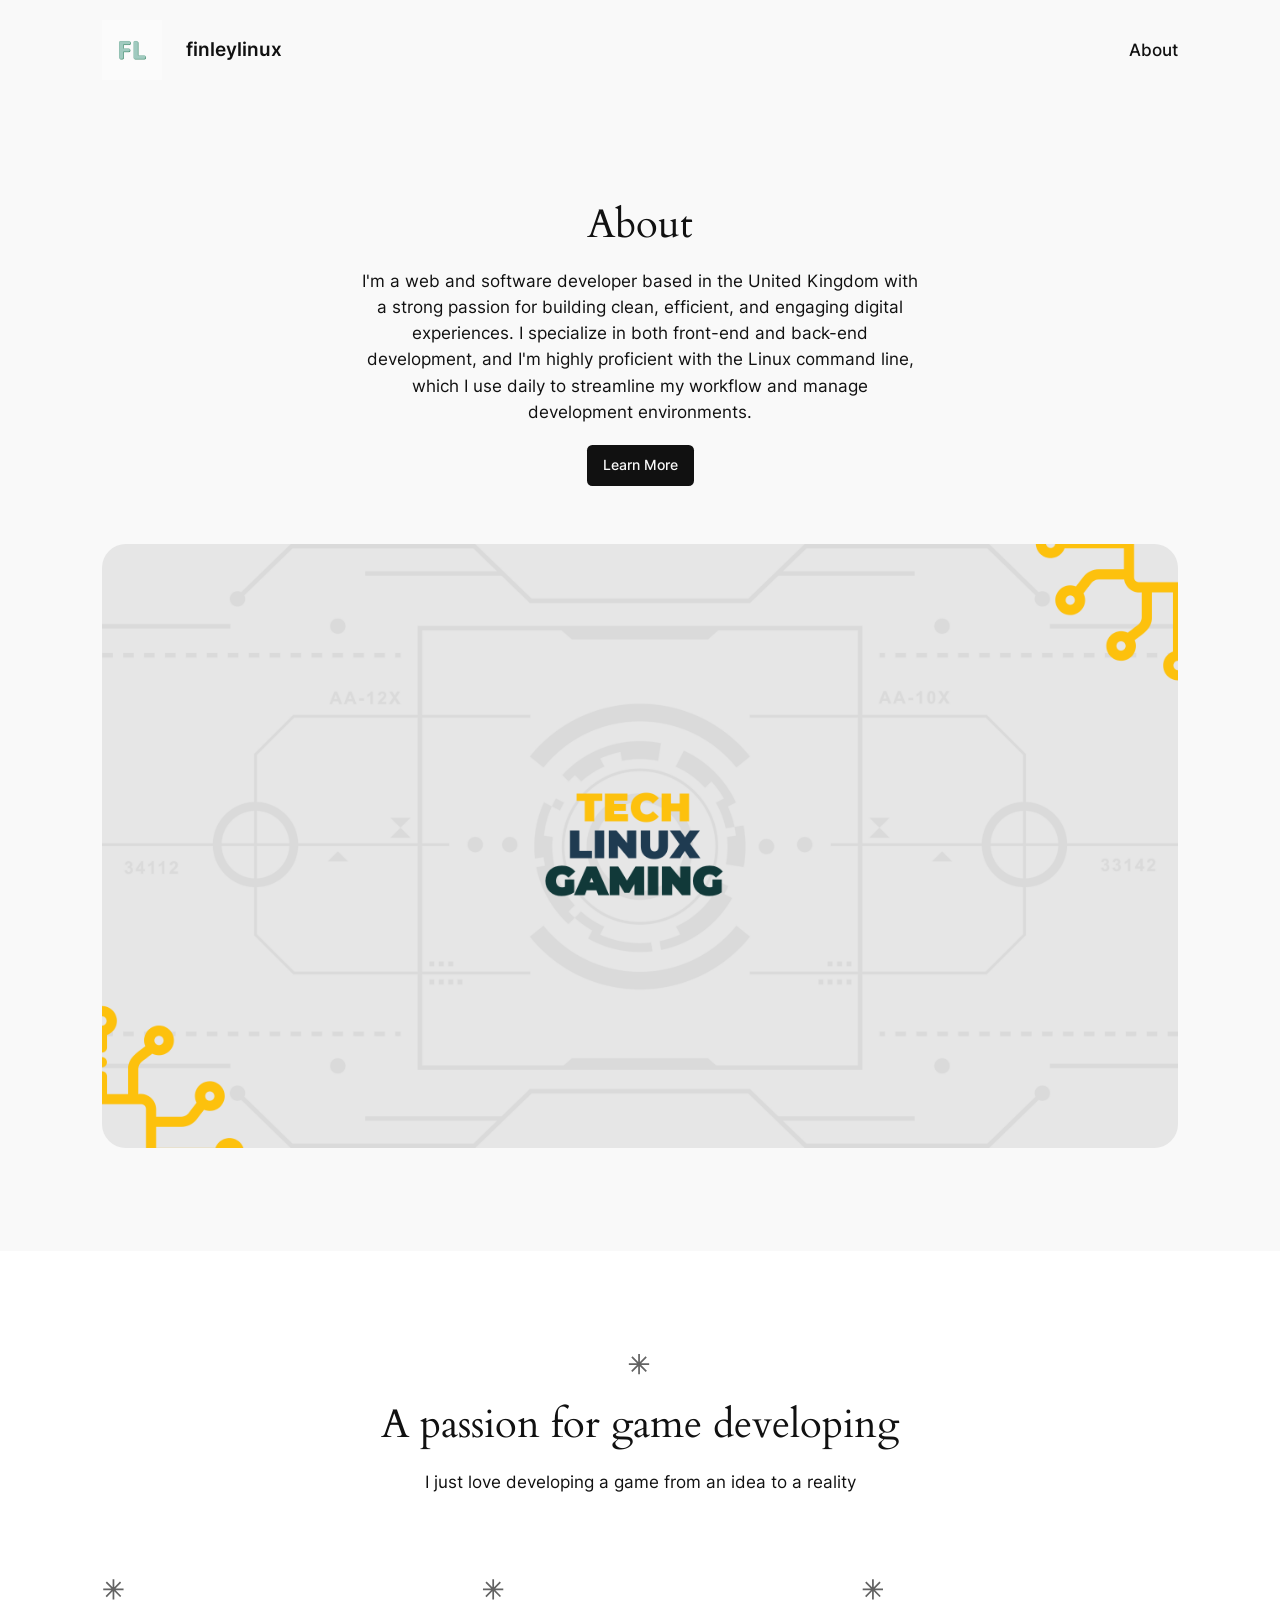
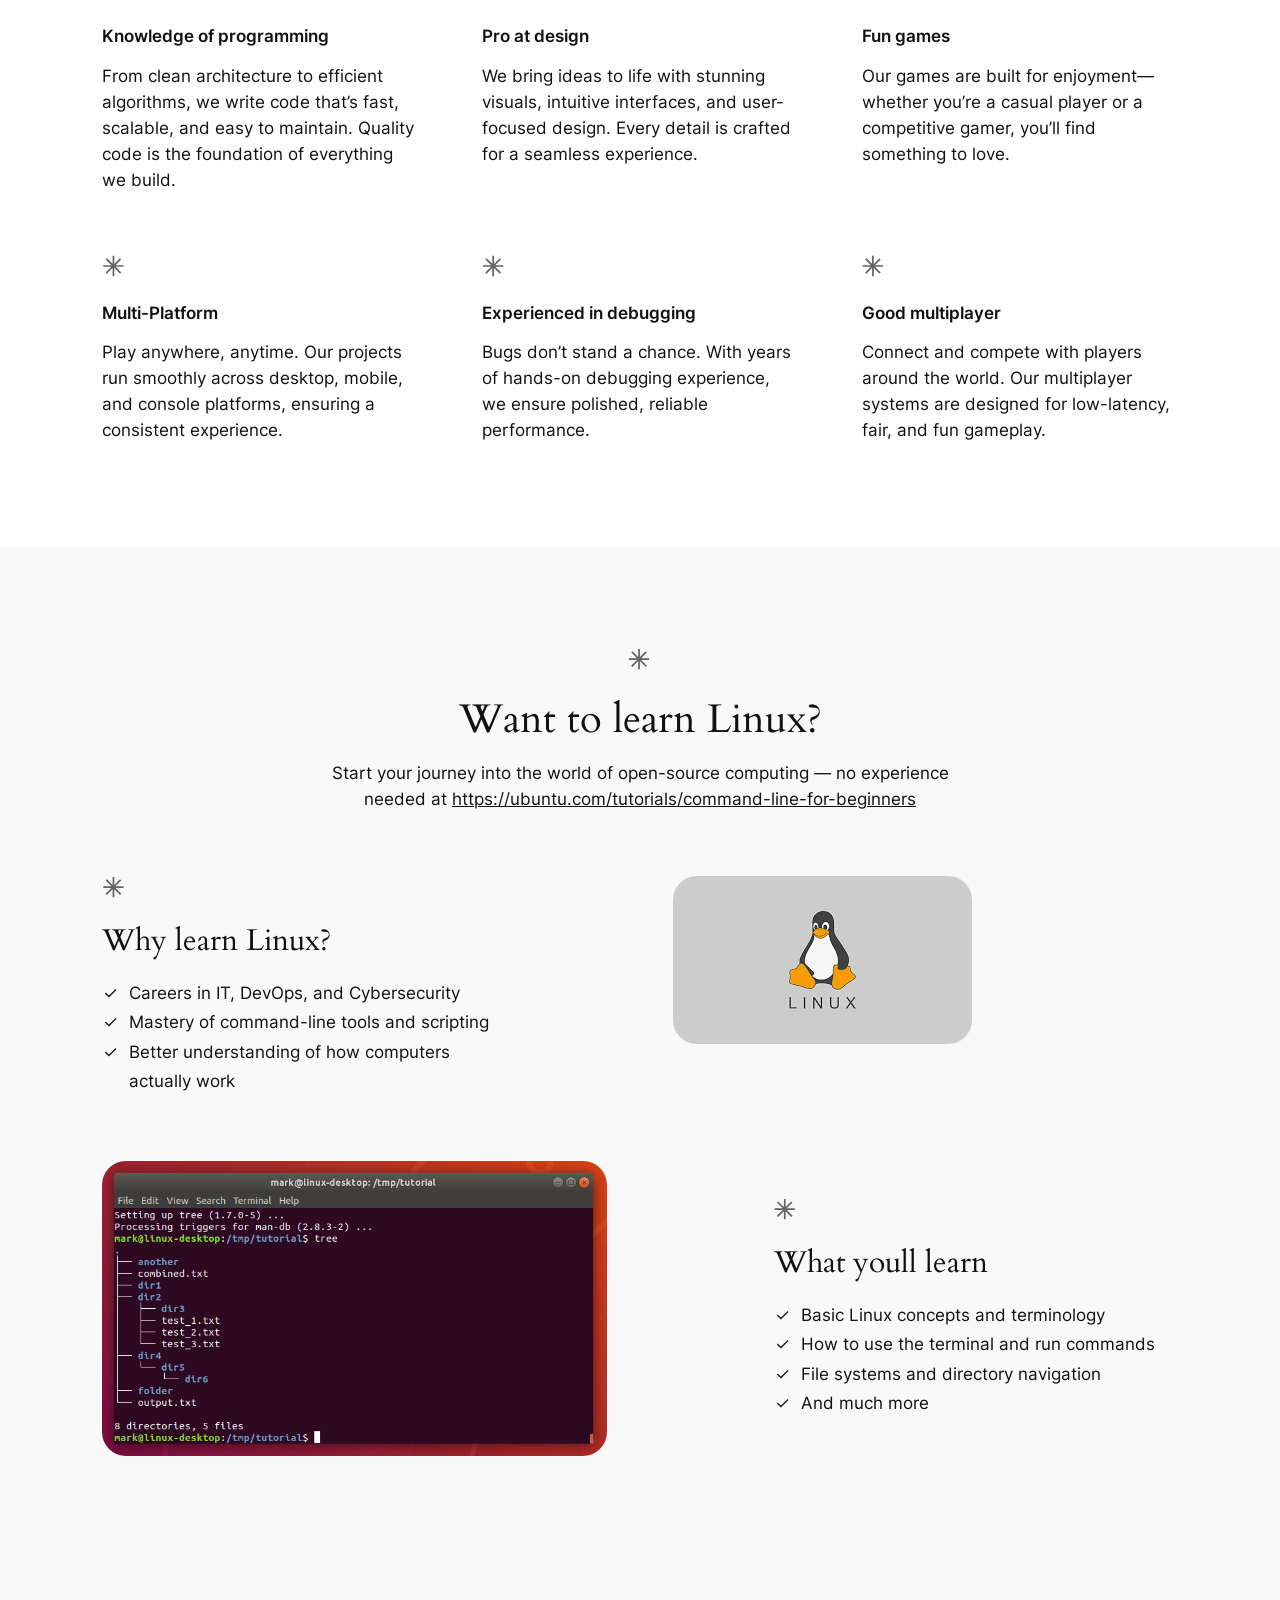
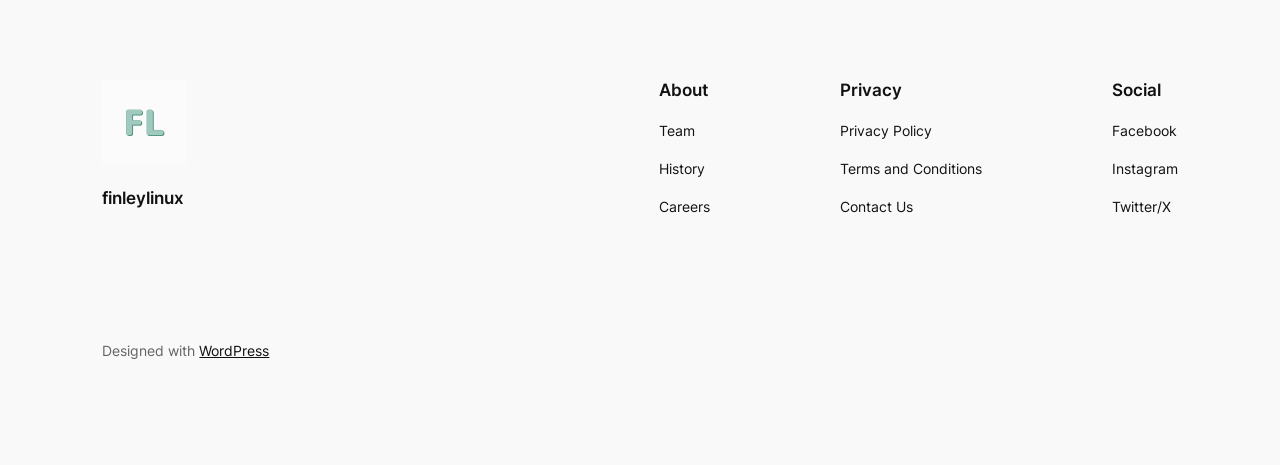
==== about/index.html @ 3194bd66 "Update index.html" ====
<!DOCTYPE html><html lang="en"><head>
	<meta charset="UTF-8">
	<meta name="viewport" content="width=device-width, initial-scale=1">
<meta name="robots" content="max-image-preview:large">
<title>finleylinux</title>
<link rel="dns-prefetch" href="/">
<link rel="dns-prefetch" href="/">
<link rel="dns-prefetch" href="/">
<link rel="alternate" type="application/rss+xml" title="finleylinux � Feed" href="/">
<link rel="alternate" type="application/rss+xml" title="finleylinux � Comments Feed" href="/">
	<script type="text/javascript">
		/* <![CDATA[ */
		function addLoadEvent(func) {
			var oldonload = window.onload;
			if (typeof window.onload != 'function') {
				window.onload = func;
			} else {
				window.onload = function () {
					oldonload();
					func();
				}
			}
		}
		/* ]]> */
	</script>
	<script>
window._wpemojiSettings = {"baseUrl":"https:\/\/s0.wp.com\/wp-content\/mu-plugins\/wpcom-smileys\/twemoji\/2\/72x72\/","ext":".png","svgUrl":"https:\/\/s0.wp.com\/wp-content\/mu-plugins\/wpcom-smileys\/twemoji\/2\/svg\/","svgExt":".svg","source":{"concatemoji":"https:\/\/s1.wp.com\/wp-includes\/js\/wp-emoji-release.min.js?m=1743601627i&ver=6.8.1-alpha-60199"}};
/*! This file is auto-generated */
!function(i,n){var o,s,e;function c(e){try{var t={supportTests:e,timestamp:(new Date).valueOf()};sessionStorage.setItem(o,JSON.stringify(t))}catch(e){}}function p(e,t,n){e.clearRect(0,0,e.canvas.width,e.canvas.height),e.fillText(t,0,0);var t=new Uint32Array(e.getImageData(0,0,e.canvas.width,e.canvas.height).data),r=(e.clearRect(0,0,e.canvas.width,e.canvas.height),e.fillText(n,0,0),new Uint32Array(e.getImageData(0,0,e.canvas.width,e.canvas.height).data));return t.every(function(e,t){return e===r[t]})}function u(e,t,n){switch(t){case"flag":return n(e,"\ud83c\udff3\ufe0f\u200d\u26a7\ufe0f","\ud83c\udff3\ufe0f\u200b\u26a7\ufe0f")?!1:!n(e,"\ud83c\uddfa\ud83c\uddf3","\ud83c\uddfa\u200b\ud83c\uddf3")&&!n(e,"\ud83c\udff4\udb40\udc67\udb40\udc62\udb40\udc65\udb40\udc6e\udb40\udc67\udb40\udc7f","\ud83c\udff4\u200b\udb40\udc67\u200b\udb40\udc62\u200b\udb40\udc65\u200b\udb40\udc6e\u200b\udb40\udc67\u200b\udb40\udc7f");case"emoji":return!n(e,"\ud83d\udc26\u200d\ud83d\udd25","\ud83d\udc26\u200b\ud83d\udd25")}return!1}function f(e,t,n){var r="undefined"!=typeof WorkerGlobalScope&&self instanceof WorkerGlobalScope?new OffscreenCanvas(300,150):i.createElement("canvas"),a=r.getContext("2d",{willReadFrequently:!0}),o=(a.textBaseline="top",a.font="600 32px Arial",{});return e.forEach(function(e){o[e]=t(a,e,n)}),o}function t(e){var t=i.createElement("script");t.src=e,t.defer=!0,i.head.appendChild(t)}"undefined"!=typeof Promise&&(o="wpEmojiSettingsSupports",s=["flag","emoji"],n.supports={everything:!0,everythingExceptFlag:!0},e=new Promise(function(e){i.addEventListener("DOMContentLoaded",e,{once:!0})}),new Promise(function(t){var n=function(){try{var e=JSON.parse(sessionStorage.getItem(o));if("object"==typeof e&&"number"==typeof e.timestamp&&(new Date).valueOf()<e.timestamp+604800&&"object"==typeof e.supportTests)return e.supportTests}catch(e){}return null}();if(!n){if("undefined"!=typeof Worker&&"undefined"!=typeof OffscreenCanvas&&"undefined"!=typeof URL&&URL.createObjectURL&&"undefined"!=typeof Blob)try{var e="postMessage("+f.toString()+"("+[JSON.stringify(s),u.toString(),p.toString()].join(",")+"));",r=new Blob([e],{type:"text/javascript"}),a=new Worker(URL.createObjectURL(r),{name:"wpTestEmojiSupports"});return void(a.onmessage=function(e){c(n=e.data),a.terminate(),t(n)})}catch(e){}c(n=f(s,u,p))}t(n)}).then(function(e){for(var t in e)n.supports[t]=e[t],n.supports.everything=n.supports.everything&&n.supports[t],"flag"!==t&&(n.supports.everythingExceptFlag=n.supports.everythingExceptFlag&&n.supports[t]);n.supports.everythingExceptFlag=n.supports.everythingExceptFlag&&!n.supports.flag,n.DOMReady=!1,n.readyCallback=function(){n.DOMReady=!0}}).then(function(){return e}).then(function(){var e;n.supports.everything||(n.readyCallback(),(e=n.source||{}).concatemoji?t(e.concatemoji):e.wpemoji&&e.twemoji&&(t(e.twemoji),t(e.wpemoji)))}))}((window,document),window._wpemojiSettings);
</script>
<link crossorigin="anonymous" rel="stylesheet" id="all-css-0-1" href="css/marketing-bar.css" type="text/css" media="all">
<style id="wp-block-site-logo-inline-css">
.wp-block-site-logo{box-sizing:border-box;line-height:0}.wp-block-site-logo a{display:inline-block;line-height:0}.wp-block-site-logo.is-default-size img{height:auto;width:120px}.wp-block-site-logo img{height:auto;max-width:100%}.wp-block-site-logo a,.wp-block-site-logo img{border-radius:inherit}.wp-block-site-logo.aligncenter{margin-left:auto;margin-right:auto;text-align:center}:root :where(.wp-block-site-logo.is-style-rounded){border-radius:9999px}
</style>
<style id="wp-block-site-title-inline-css">
.wp-block-site-title{box-sizing:border-box}.wp-block-site-title :where(a){color:inherit;font-family:inherit;font-size:inherit;font-style:inherit;font-weight:inherit;letter-spacing:inherit;line-height:inherit;text-decoration:inherit}
</style>
<style id="wp-block-group-inline-css">
.wp-block-group{box-sizing:border-box}:where(.wp-block-group.wp-block-group-is-layout-constrained){position:relative}
</style>
<style id="wp-block-page-list-inline-css">
.wp-block-navigation .wp-block-page-list{align-items:var(--navigation-layout-align,initial);background-color:inherit;display:flex;flex-direction:var(--navigation-layout-direction,initial);flex-wrap:var(--navigation-layout-wrap,wrap);justify-content:var(--navigation-layout-justify,initial)}.wp-block-navigation .wp-block-navigation-item{background-color:inherit}.wp-block-page-list{box-sizing:border-box}
</style>
<link crossorigin="anonymous" rel="stylesheet" id="all-css-8-1" href="css/style.css" type="text/css" media="all">
<style id="wp-block-heading-inline-css">
h1.has-background,h2.has-background,h3.has-background,h4.has-background,h5.has-background,h6.has-background{padding:1.25em 2.375em}h1.has-text-align-left[style*=writing-mode]:where([style*=vertical-lr]),h1.has-text-align-right[style*=writing-mode]:where([style*=vertical-rl]),h2.has-text-align-left[style*=writing-mode]:where([style*=vertical-lr]),h2.has-text-align-right[style*=writing-mode]:where([style*=vertical-rl]),h3.has-text-align-left[style*=writing-mode]:where([style*=vertical-lr]),h3.has-text-align-right[style*=writing-mode]:where([style*=vertical-rl]),h4.has-text-align-left[style*=writing-mode]:where([style*=vertical-lr]),h4.has-text-align-right[style*=writing-mode]:where([style*=vertical-rl]),h5.has-text-align-left[style*=writing-mode]:where([style*=vertical-lr]),h5.has-text-align-right[style*=writing-mode]:where([style*=vertical-rl]),h6.has-text-align-left[style*=writing-mode]:where([style*=vertical-lr]),h6.has-text-align-right[style*=writing-mode]:where([style*=vertical-rl]){rotate:180deg}

				.is-style-asterisk:before {
					content: '';
					width: 1.5rem;
					height: 3rem;
					background: var(--wp--preset--color--contrast-2, currentColor);
					clip-path: path('M11.93.684v8.039l5.633-5.633 1.216 1.23-5.66 5.66h8.04v1.737H13.2l5.701 5.701-1.23 1.23-5.742-5.742V21h-1.737v-8.094l-5.77 5.77-1.23-1.217 5.743-5.742H.842V9.98h8.162l-5.701-5.7 1.23-1.231 5.66 5.66V.684h1.737Z');
					display: block;
				}

				/* Hide the asterisk if the heading has no content, to avoid using empty headings to display the asterisk only, which is an A11Y issue */
				.is-style-asterisk:empty:before {
					content: none;
				}

				.is-style-asterisk:-moz-only-whitespace:before {
					content: none;
				}

				.is-style-asterisk.has-text-align-center:before {
					margin: 0 auto;
				}

				.is-style-asterisk.has-text-align-right:before {
					margin-left: auto;
				}

				.rtl .is-style-asterisk.has-text-align-left:before {
					margin-right: auto;
				}
</style>
<style id="wp-block-spacer-inline-css">
.wp-block-spacer{clear:both}
</style>
<style id="wp-block-paragraph-inline-css">
.is-small-text{font-size:.875em}.is-regular-text{font-size:1em}.is-large-text{font-size:2.25em}.is-larger-text{font-size:3em}.has-drop-cap:not(:focus):first-letter{float:left;font-size:8.4em;font-style:normal;font-weight:100;line-height:.68;margin:.05em .1em 0 0;text-transform:uppercase}body.rtl .has-drop-cap:not(:focus):first-letter{float:none;margin-left:.1em}p.has-drop-cap.has-background{overflow:hidden}:root :where(p.has-background){padding:1.25em 2.375em}:where(p.has-text-color:not(.has-link-color)) a{color:inherit}p.has-text-align-left[style*="writing-mode:vertical-lr"],p.has-text-align-right[style*="writing-mode:vertical-rl"]{rotate:180deg}
</style>
<style id="wp-block-button-inline-css">
.wp-block-button__link{align-content:center;box-sizing:border-box;cursor:pointer;display:inline-block;height:100%;text-align:center;width:100%;word-break:break-word}.wp-block-button__link.aligncenter{text-align:center}.wp-block-button__link.alignright{text-align:right}:where(.wp-block-button__link){border-radius:9999px;box-shadow:none;padding:calc(.667em + 2px) calc(1.333em + 2px);text-decoration:none}.wp-block-button[style*=text-decoration] .wp-block-button__link{text-decoration:inherit}.wp-block-buttons>.wp-block-button.has-custom-width{max-width:none}.wp-block-buttons>.wp-block-button.has-custom-width .wp-block-button__link{width:100%}.wp-block-buttons>.wp-block-button.has-custom-font-size .wp-block-button__link{font-size:inherit}.wp-block-buttons>.wp-block-button.wp-block-button__width-25{width:calc(25% - var(--wp--style--block-gap, .5em)*.75)}.wp-block-buttons>.wp-block-button.wp-block-button__width-50{width:calc(50% - var(--wp--style--block-gap, .5em)*.5)}.wp-block-buttons>.wp-block-button.wp-block-button__width-75{width:calc(75% - var(--wp--style--block-gap, .5em)*.25)}.wp-block-buttons>.wp-block-button.wp-block-button__width-100{flex-basis:100%;width:100%}.wp-block-buttons.is-vertical>.wp-block-button.wp-block-button__width-25{width:25%}.wp-block-buttons.is-vertical>.wp-block-button.wp-block-button__width-50{width:50%}.wp-block-buttons.is-vertical>.wp-block-button.wp-block-button__width-75{width:75%}.wp-block-button.is-style-squared,.wp-block-button__link.wp-block-button.is-style-squared{border-radius:0}.wp-block-button.no-border-radius,.wp-block-button__link.no-border-radius{border-radius:0!important}:root :where(.wp-block-button .wp-block-button__link.is-style-outline),:root :where(.wp-block-button.is-style-outline>.wp-block-button__link){border:2px solid;padding:.667em 1.333em}:root :where(.wp-block-button .wp-block-button__link.is-style-outline:not(.has-text-color)),:root :where(.wp-block-button.is-style-outline>.wp-block-button__link:not(.has-text-color)){color:currentColor}:root :where(.wp-block-button .wp-block-button__link.is-style-outline:not(.has-background)),:root :where(.wp-block-button.is-style-outline>.wp-block-button__link:not(.has-background)){background-color:initial;background-image:none}
</style>
<style id="twentytwentyfour-button-style-outline-inline-css">
.wp-block-button.is-style-outline
	> .wp-block-button__link:not(.has-text-color, .has-background):hover {
	background-color: var(--wp--preset--color--contrast-2, var(--wp--preset--color--contrast, transparent));
	color: var(--wp--preset--color--base);
	border-color: var(--wp--preset--color--contrast-2, var(--wp--preset--color--contrast, currentColor));
}

</style>
<style id="wp-block-buttons-inline-css">
.wp-block-buttons{box-sizing:border-box}.wp-block-buttons.is-vertical{flex-direction:column}.wp-block-buttons.is-vertical>.wp-block-button:last-child{margin-bottom:0}.wp-block-buttons>.wp-block-button{display:inline-block;margin:0}.wp-block-buttons.is-content-justification-left{justify-content:flex-start}.wp-block-buttons.is-content-justification-left.is-vertical{align-items:flex-start}.wp-block-buttons.is-content-justification-center{justify-content:center}.wp-block-buttons.is-content-justification-center.is-vertical{align-items:center}.wp-block-buttons.is-content-justification-right{justify-content:flex-end}.wp-block-buttons.is-content-justification-right.is-vertical{align-items:flex-end}.wp-block-buttons.is-content-justification-space-between{justify-content:space-between}.wp-block-buttons.aligncenter{text-align:center}.wp-block-buttons:not(.is-content-justification-space-between,.is-content-justification-right,.is-content-justification-left,.is-content-justification-center) .wp-block-button.aligncenter{margin-left:auto;margin-right:auto;width:100%}.wp-block-buttons[style*=text-decoration] .wp-block-button,.wp-block-buttons[style*=text-decoration] .wp-block-button__link{text-decoration:inherit}.wp-block-buttons.has-custom-font-size .wp-block-button__link{font-size:inherit}.wp-block-button.aligncenter{text-align:center}
</style>
<style id="wp-block-image-inline-css">
.wp-block-image>a,.wp-block-image>figure>a{display:inline-block}.wp-block-image img{box-sizing:border-box;height:auto;max-width:100%;vertical-align:bottom}@media not (prefers-reduced-motion){.wp-block-image img.hide{visibility:hidden}.wp-block-image img.show{animation:show-content-image .4s}}.wp-block-image[style*=border-radius] img,.wp-block-image[style*=border-radius]>a{border-radius:inherit}.wp-block-image.has-custom-border img{box-sizing:border-box}.wp-block-image.aligncenter{text-align:center}.wp-block-image.alignfull>a,.wp-block-image.alignwide>a{width:100%}.wp-block-image.alignfull img,.wp-block-image.alignwide img{height:auto;width:100%}.wp-block-image .aligncenter,.wp-block-image .alignleft,.wp-block-image .alignright,.wp-block-image.aligncenter,.wp-block-image.alignleft,.wp-block-image.alignright{display:table}.wp-block-image .aligncenter>figcaption,.wp-block-image .alignleft>figcaption,.wp-block-image .alignright>figcaption,.wp-block-image.aligncenter>figcaption,.wp-block-image.alignleft>figcaption,.wp-block-image.alignright>figcaption{caption-side:bottom;display:table-caption}.wp-block-image .alignleft{float:left;margin:.5em 1em .5em 0}.wp-block-image .alignright{float:right;margin:.5em 0 .5em 1em}.wp-block-image .aligncenter{margin-left:auto;margin-right:auto}.wp-block-image :where(figcaption){margin-bottom:1em;margin-top:.5em}.wp-block-image.is-style-circle-mask img{border-radius:9999px}@supports ((-webkit-mask-image:none) or (mask-image:none)) or (-webkit-mask-image:none){.wp-block-image.is-style-circle-mask img{border-radius:0;-webkit-mask-image:url('data:image/svg+xml;utf8,<svg viewBox="0 0 100 100" xmlns="http://www.w3.org/2000/svg"><circle cx="50" cy="50" r="50"/></svg>');mask-image:url('data:image/svg+xml;utf8,<svg viewBox="0 0 100 100" xmlns="http://www.w3.org/2000/svg"><circle cx="50" cy="50" r="50"/></svg>');mask-mode:alpha;-webkit-mask-position:center;mask-position:center;-webkit-mask-repeat:no-repeat;mask-repeat:no-repeat;-webkit-mask-size:contain;mask-size:contain}}:root :where(.wp-block-image.is-style-rounded img,.wp-block-image .is-style-rounded img){border-radius:9999px}.wp-block-image figure{margin:0}.wp-lightbox-container{display:flex;flex-direction:column;position:relative}.wp-lightbox-container img{cursor:zoom-in}.wp-lightbox-container img:hover+button{opacity:1}.wp-lightbox-container button{align-items:center;-webkit-backdrop-filter:blur(16px) saturate(180%);backdrop-filter:blur(16px) saturate(180%);background-color:#5a5a5a40;border:none;border-radius:4px;cursor:zoom-in;display:flex;height:20px;justify-content:center;opacity:0;padding:0;position:absolute;right:16px;text-align:center;top:16px;width:20px;z-index:100}@media not (prefers-reduced-motion){.wp-lightbox-container button{transition:opacity .2s ease}}.wp-lightbox-container button:focus-visible{outline:3px auto #5a5a5a40;outline:3px auto -webkit-focus-ring-color;outline-offset:3px}.wp-lightbox-container button:hover{cursor:pointer;opacity:1}.wp-lightbox-container button:focus{opacity:1}.wp-lightbox-container button:focus,.wp-lightbox-container button:hover,.wp-lightbox-container button:not(:hover):not(:active):not(.has-background){background-color:#5a5a5a40;border:none}.wp-lightbox-overlay{box-sizing:border-box;cursor:zoom-out;height:100vh;left:0;overflow:hidden;position:fixed;top:0;visibility:hidden;width:100%;z-index:100000}.wp-lightbox-overlay .close-button{align-items:center;cursor:pointer;display:flex;justify-content:center;min-height:40px;min-width:40px;padding:0;position:absolute;right:calc(env(safe-area-inset-right) + 16px);top:calc(env(safe-area-inset-top) + 16px);z-index:5000000}.wp-lightbox-overlay .close-button:focus,.wp-lightbox-overlay .close-button:hover,.wp-lightbox-overlay .close-button:not(:hover):not(:active):not(.has-background){background:none;border:none}.wp-lightbox-overlay .lightbox-image-container{height:var(--wp--lightbox-container-height);left:50%;overflow:hidden;position:absolute;top:50%;transform:translate(-50%,-50%);transform-origin:top left;width:var(--wp--lightbox-container-width);z-index:9999999999}.wp-lightbox-overlay .wp-block-image{align-items:center;box-sizing:border-box;display:flex;height:100%;justify-content:center;margin:0;position:relative;transform-origin:0 0;width:100%;z-index:3000000}.wp-lightbox-overlay .wp-block-image img{height:var(--wp--lightbox-image-height);min-height:var(--wp--lightbox-image-height);min-width:var(--wp--lightbox-image-width);width:var(--wp--lightbox-image-width)}.wp-lightbox-overlay .wp-block-image figcaption{display:none}.wp-lightbox-overlay button{background:none;border:none}.wp-lightbox-overlay .scrim{background-color:#fff;height:100%;opacity:.9;position:absolute;width:100%;z-index:2000000}.wp-lightbox-overlay.active{visibility:visible}@media not (prefers-reduced-motion){.wp-lightbox-overlay.active{animation:turn-on-visibility .25s both}.wp-lightbox-overlay.active img{animation:turn-on-visibility .35s both}.wp-lightbox-overlay.show-closing-animation:not(.active){animation:turn-off-visibility .35s both}.wp-lightbox-overlay.show-closing-animation:not(.active) img{animation:turn-off-visibility .25s both}.wp-lightbox-overlay.zoom.active{animation:none;opacity:1;visibility:visible}.wp-lightbox-overlay.zoom.active .lightbox-image-container{animation:lightbox-zoom-in .4s}.wp-lightbox-overlay.zoom.active .lightbox-image-container img{animation:none}.wp-lightbox-overlay.zoom.active .scrim{animation:turn-on-visibility .4s forwards}.wp-lightbox-overlay.zoom.show-closing-animation:not(.active){animation:none}.wp-lightbox-overlay.zoom.show-closing-animation:not(.active) .lightbox-image-container{animation:lightbox-zoom-out .4s}.wp-lightbox-overlay.zoom.show-closing-animation:not(.active) .lightbox-image-container img{animation:none}.wp-lightbox-overlay.zoom.show-closing-animation:not(.active) .scrim{animation:turn-off-visibility .4s forwards}}@keyframes show-content-image{0%{visibility:hidden}99%{visibility:hidden}to{visibility:visible}}@keyframes turn-on-visibility{0%{opacity:0}to{opacity:1}}@keyframes turn-off-visibility{0%{opacity:1;visibility:visible}99%{opacity:0;visibility:visible}to{opacity:0;visibility:hidden}}@keyframes lightbox-zoom-in{0%{transform:translate(calc((-100vw + var(--wp--lightbox-scrollbar-width))/2 + var(--wp--lightbox-initial-left-position)),calc(-50vh + var(--wp--lightbox-initial-top-position))) scale(var(--wp--lightbox-scale))}to{transform:translate(-50%,-50%) scale(1)}}@keyframes lightbox-zoom-out{0%{transform:translate(-50%,-50%) scale(1);visibility:visible}99%{visibility:visible}to{transform:translate(calc((-100vw + var(--wp--lightbox-scrollbar-width))/2 + var(--wp--lightbox-initial-left-position)),calc(-50vh + var(--wp--lightbox-initial-top-position))) scale(var(--wp--lightbox-scale));visibility:hidden}}
</style>
<style id="wp-block-columns-inline-css">
.wp-block-columns{align-items:normal!important;box-sizing:border-box;display:flex;flex-wrap:wrap!important}@media (min-width:782px){.wp-block-columns{flex-wrap:nowrap!important}}.wp-block-columns.are-vertically-aligned-top{align-items:flex-start}.wp-block-columns.are-vertically-aligned-center{align-items:center}.wp-block-columns.are-vertically-aligned-bottom{align-items:flex-end}@media (max-width:781px){.wp-block-columns:not(.is-not-stacked-on-mobile)>.wp-block-column{flex-basis:100%!important}}@media (min-width:782px){.wp-block-columns:not(.is-not-stacked-on-mobile)>.wp-block-column{flex-basis:0;flex-grow:1}.wp-block-columns:not(.is-not-stacked-on-mobile)>.wp-block-column[style*=flex-basis]{flex-grow:0}}.wp-block-columns.is-not-stacked-on-mobile{flex-wrap:nowrap!important}.wp-block-columns.is-not-stacked-on-mobile>.wp-block-column{flex-basis:0;flex-grow:1}.wp-block-columns.is-not-stacked-on-mobile>.wp-block-column[style*=flex-basis]{flex-grow:0}:where(.wp-block-columns){margin-bottom:1.75em}:where(.wp-block-columns.has-background){padding:1.25em 2.375em}.wp-block-column{flex-grow:1;min-width:0;overflow-wrap:break-word;word-break:break-word}.wp-block-column.is-vertically-aligned-top{align-self:flex-start}.wp-block-column.is-vertically-aligned-center{align-self:center}.wp-block-column.is-vertically-aligned-bottom{align-self:flex-end}.wp-block-column.is-vertically-aligned-stretch{align-self:stretch}.wp-block-column.is-vertically-aligned-bottom,.wp-block-column.is-vertically-aligned-center,.wp-block-column.is-vertically-aligned-top{width:100%}
</style>
<style id="wp-block-list-inline-css">
ol,ul{box-sizing:border-box}:root :where(.wp-block-list.has-background){padding:1.25em 2.375em}

				ul.is-style-checkmark-list {
					list-style-type: "\2713";
				}

				ul.is-style-checkmark-list li {
					padding-inline-start: 1ch;
				}
</style>
<style id="wp-block-site-tagline-inline-css">
.wp-block-site-tagline{box-sizing:border-box}
</style>
<style id="wp-block-navigation-link-inline-css">
.wp-block-navigation .wp-block-navigation-item__label{overflow-wrap:break-word}.wp-block-navigation .wp-block-navigation-item__description{display:none}.link-ui-tools{border-top:1px solid #f0f0f0;padding:8px}.link-ui-block-inserter{padding-top:8px}.link-ui-block-inserter__back{margin-left:8px;text-transform:uppercase}

				.is-style-arrow-link .wp-block-navigation-item__label:after {
					content: "\2197";
					padding-inline-start: 0.25rem;
					vertical-align: middle;
					text-decoration: none;
					display: inline-block;
				}
</style>
<style id="wp-block-library-inline-css">
:root{--wp-admin-theme-color:#007cba;--wp-admin-theme-color--rgb:0,124,186;--wp-admin-theme-color-darker-10:#006ba1;--wp-admin-theme-color-darker-10--rgb:0,107,161;--wp-admin-theme-color-darker-20:#005a87;--wp-admin-theme-color-darker-20--rgb:0,90,135;--wp-admin-border-width-focus:2px;--wp-block-synced-color:#7a00df;--wp-block-synced-color--rgb:122,0,223;--wp-bound-block-color:var(--wp-block-synced-color)}@media (min-resolution:192dpi){:root{--wp-admin-border-width-focus:1.5px}}.wp-element-button{cursor:pointer}:root{--wp--preset--font-size--normal:16px;--wp--preset--font-size--huge:42px}:root .has-very-light-gray-background-color{background-color:#eee}:root .has-very-dark-gray-background-color{background-color:#313131}:root .has-very-light-gray-color{color:#eee}:root .has-very-dark-gray-color{color:#313131}:root .has-vivid-green-cyan-to-vivid-cyan-blue-gradient-background{background:linear-gradient(135deg,#00d084,#0693e3)}:root .has-purple-crush-gradient-background{background:linear-gradient(135deg,#34e2e4,#4721fb 50%,#ab1dfe)}:root .has-hazy-dawn-gradient-background{background:linear-gradient(135deg,#faaca8,#dad0ec)}:root .has-subdued-olive-gradient-background{background:linear-gradient(135deg,#fafae1,#67a671)}:root .has-atomic-cream-gradient-background{background:linear-gradient(135deg,#fdd79a,#004a59)}:root .has-nightshade-gradient-background{background:linear-gradient(135deg,#330968,#31cdcf)}:root .has-midnight-gradient-background{background:linear-gradient(135deg,#020381,#2874fc)}.has-regular-font-size{font-size:1em}.has-larger-font-size{font-size:2.625em}.has-normal-font-size{font-size:var(--wp--preset--font-size--normal)}.has-huge-font-size{font-size:var(--wp--preset--font-size--huge)}.has-text-align-center{text-align:center}.has-text-align-left{text-align:left}.has-text-align-right{text-align:right}#end-resizable-editor-section{display:none}.aligncenter{clear:both}.items-justified-left{justify-content:flex-start}.items-justified-center{justify-content:center}.items-justified-right{justify-content:flex-end}.items-justified-space-between{justify-content:space-between}.screen-reader-text{word-wrap:normal!important;border:0;clip-path:inset(50%);height:1px;margin:-1px;overflow:hidden;padding:0;position:absolute;width:1px}.screen-reader-text:focus{background-color:#ddd;clip-path:none;color:#444;display:block;font-size:1em;height:auto;left:5px;line-height:normal;padding:15px 23px 14px;text-decoration:none;top:5px;width:auto;z-index:100000}html :where(.has-border-color){border-style:solid}html :where([style*=border-top-color]){border-top-style:solid}html :where([style*=border-right-color]){border-right-style:solid}html :where([style*=border-bottom-color]){border-bottom-style:solid}html :where([style*=border-left-color]){border-left-style:solid}html :where([style*=border-width]){border-style:solid}html :where([style*=border-top-width]){border-top-style:solid}html :where([style*=border-right-width]){border-right-style:solid}html :where([style*=border-bottom-width]){border-bottom-style:solid}html :where([style*=border-left-width]){border-left-style:solid}html :where(img[class*=wp-image-]){height:auto;max-width:100%}:where(figure){margin:0 0 1em}html :where(.is-position-sticky){--wp-admin--admin-bar--position-offset:var(--wp-admin--admin-bar--height,0px)}@media screen and (max-width:600px){html :where(.is-position-sticky){--wp-admin--admin-bar--position-offset:0px}}
.has-text-align-justify {
	text-align:justify;
}
.has-text-align-justify{text-align:justify;}
</style>
<style id="global-styles-inline-css">
:root{--wp--preset--aspect-ratio--square: 1;--wp--preset--aspect-ratio--4-3: 4/3;--wp--preset--aspect-ratio--3-4: 3/4;--wp--preset--aspect-ratio--3-2: 3/2;--wp--preset--aspect-ratio--2-3: 2/3;--wp--preset--aspect-ratio--16-9: 16/9;--wp--preset--aspect-ratio--9-16: 9/16;--wp--preset--color--black: #000000;--wp--preset--color--cyan-bluish-gray: #abb8c3;--wp--preset--color--white: #ffffff;--wp--preset--color--pale-pink: #f78da7;--wp--preset--color--vivid-red: #cf2e2e;--wp--preset--color--luminous-vivid-orange: #ff6900;--wp--preset--color--luminous-vivid-amber: #fcb900;--wp--preset--color--light-green-cyan: #7bdcb5;--wp--preset--color--vivid-green-cyan: #00d084;--wp--preset--color--pale-cyan-blue: #8ed1fc;--wp--preset--color--vivid-cyan-blue: #0693e3;--wp--preset--color--vivid-purple: #9b51e0;--wp--preset--color--base: #f9f9f9;--wp--preset--color--base-2: #ffffff;--wp--preset--color--contrast: #111111;--wp--preset--color--contrast-2: #636363;--wp--preset--color--contrast-3: #A4A4A4;--wp--preset--color--accent: #cfcabe;--wp--preset--color--accent-2: #c2a990;--wp--preset--color--accent-3: #d8613c;--wp--preset--color--accent-4: #b1c5a4;--wp--preset--color--accent-5: #b5bdbc;--wp--preset--gradient--vivid-cyan-blue-to-vivid-purple: linear-gradient(135deg,rgba(6,147,227,1) 0%,rgb(155,81,224) 100%);--wp--preset--gradient--light-green-cyan-to-vivid-green-cyan: linear-gradient(135deg,rgb(122,220,180) 0%,rgb(0,208,130) 100%);--wp--preset--gradient--luminous-vivid-amber-to-luminous-vivid-orange: linear-gradient(135deg,rgba(252,185,0,1) 0%,rgba(255,105,0,1) 100%);--wp--preset--gradient--luminous-vivid-orange-to-vivid-red: linear-gradient(135deg,rgba(255,105,0,1) 0%,rgb(207,46,46) 100%);--wp--preset--gradient--very-light-gray-to-cyan-bluish-gray: linear-gradient(135deg,rgb(238,238,238) 0%,rgb(169,184,195) 100%);--wp--preset--gradient--cool-to-warm-spectrum: linear-gradient(135deg,rgb(74,234,220) 0%,rgb(151,120,209) 20%,rgb(207,42,186) 40%,rgb(238,44,130) 60%,rgb(251,105,98) 80%,rgb(254,248,76) 100%);--wp--preset--gradient--blush-light-purple: linear-gradient(135deg,rgb(255,206,236) 0%,rgb(152,150,240) 100%);--wp--preset--gradient--blush-bordeaux: linear-gradient(135deg,rgb(254,205,165) 0%,rgb(254,45,45) 50%,rgb(107,0,62) 100%);--wp--preset--gradient--luminous-dusk: linear-gradient(135deg,rgb(255,203,112) 0%,rgb(199,81,192) 50%,rgb(65,88,208) 100%);--wp--preset--gradient--pale-ocean: linear-gradient(135deg,rgb(255,245,203) 0%,rgb(182,227,212) 50%,rgb(51,167,181) 100%);--wp--preset--gradient--electric-grass: linear-gradient(135deg,rgb(202,248,128) 0%,rgb(113,206,126) 100%);--wp--preset--gradient--midnight: linear-gradient(135deg,rgb(2,3,129) 0%,rgb(40,116,252) 100%);--wp--preset--gradient--gradient-1: linear-gradient(to bottom, #cfcabe 0%, #F9F9F9 100%);--wp--preset--gradient--gradient-2: linear-gradient(to bottom, #C2A990 0%, #F9F9F9 100%);--wp--preset--gradient--gradient-3: linear-gradient(to bottom, #D8613C 0%, #F9F9F9 100%);--wp--preset--gradient--gradient-4: linear-gradient(to bottom, #B1C5A4 0%, #F9F9F9 100%);--wp--preset--gradient--gradient-5: linear-gradient(to bottom, #B5BDBC 0%, #F9F9F9 100%);--wp--preset--gradient--gradient-6: linear-gradient(to bottom, #A4A4A4 0%, #F9F9F9 100%);--wp--preset--gradient--gradient-7: linear-gradient(to bottom, #cfcabe 50%, #F9F9F9 50%);--wp--preset--gradient--gradient-8: linear-gradient(to bottom, #C2A990 50%, #F9F9F9 50%);--wp--preset--gradient--gradient-9: linear-gradient(to bottom, #D8613C 50%, #F9F9F9 50%);--wp--preset--gradient--gradient-10: linear-gradient(to bottom, #B1C5A4 50%, #F9F9F9 50%);--wp--preset--gradient--gradient-11: linear-gradient(to bottom, #B5BDBC 50%, #F9F9F9 50%);--wp--preset--gradient--gradient-12: linear-gradient(to bottom, #A4A4A4 50%, #F9F9F9 50%);--wp--preset--font-size--small: 0.9rem;--wp--preset--font-size--medium: 1.05rem;--wp--preset--font-size--large: clamp(1.39rem, 1.39rem + ((1vw - 0.2rem) * 0.767), 1.85rem);--wp--preset--font-size--x-large: clamp(1.85rem, 1.85rem + ((1vw - 0.2rem) * 1.083), 2.5rem);--wp--preset--font-size--xx-large: clamp(2.5rem, 2.5rem + ((1vw - 0.2rem) * 1.283), 3.27rem);--wp--preset--font-family--albert-sans: 'Albert Sans', sans-serif;--wp--preset--font-family--alegreya: Alegreya, serif;--wp--preset--font-family--arvo: Arvo, serif;--wp--preset--font-family--bodoni-moda: 'Bodoni Moda', serif;--wp--preset--font-family--bricolage-grotesque: 'Bricolage Grotesque', sans-serif;--wp--preset--font-family--cabin: Cabin, sans-serif;--wp--preset--font-family--chivo: Chivo, sans-serif;--wp--preset--font-family--commissioner: Commissioner, sans-serif;--wp--preset--font-family--cormorant: Cormorant, serif;--wp--preset--font-family--courier-prime: 'Courier Prime', monospace;--wp--preset--font-family--crimson-pro: 'Crimson Pro', serif;--wp--preset--font-family--dm-mono: 'DM Mono', monospace;--wp--preset--font-family--dm-sans: 'DM Sans', sans-serif;--wp--preset--font-family--dm-serif-display: 'DM Serif Display', serif;--wp--preset--font-family--domine: Domine, serif;--wp--preset--font-family--eb-garamond: 'EB Garamond', serif;--wp--preset--font-family--epilogue: Epilogue, sans-serif;--wp--preset--font-family--fahkwang: Fahkwang, sans-serif;--wp--preset--font-family--figtree: Figtree, sans-serif;--wp--preset--font-family--fira-sans: 'Fira Sans', sans-serif;--wp--preset--font-family--fjalla-one: 'Fjalla One', sans-serif;--wp--preset--font-family--fraunces: Fraunces, serif;--wp--preset--font-family--gabarito: Gabarito, system-ui;--wp--preset--font-family--ibm-plex-mono: 'IBM Plex Mono', monospace;--wp--preset--font-family--ibm-plex-sans: 'IBM Plex Sans', sans-serif;--wp--preset--font-family--ibarra-real-nova: 'Ibarra Real Nova', serif;--wp--preset--font-family--instrument-serif: 'Instrument Serif', serif;--wp--preset--font-family--inter: Inter, sans-serif;--wp--preset--font-family--josefin-sans: 'Josefin Sans', sans-serif;--wp--preset--font-family--jost: Jost, sans-serif;--wp--preset--font-family--libre-baskerville: 'Libre Baskerville', serif;--wp--preset--font-family--libre-franklin: 'Libre Franklin', sans-serif;--wp--preset--font-family--literata: Literata, serif;--wp--preset--font-family--lora: Lora, serif;--wp--preset--font-family--merriweather: Merriweather, serif;--wp--preset--font-family--montserrat: Montserrat, sans-serif;--wp--preset--font-family--newsreader: Newsreader, serif;--wp--preset--font-family--noto-sans-mono: 'Noto Sans Mono', sans-serif;--wp--preset--font-family--nunito: Nunito, sans-serif;--wp--preset--font-family--open-sans: 'Open Sans', sans-serif;--wp--preset--font-family--overpass: Overpass, sans-serif;--wp--preset--font-family--pt-serif: 'PT Serif', serif;--wp--preset--font-family--petrona: Petrona, serif;--wp--preset--font-family--piazzolla: Piazzolla, serif;--wp--preset--font-family--playfair-display: 'Playfair Display', serif;--wp--preset--font-family--plus-jakarta-sans: 'Plus Jakarta Sans', sans-serif;--wp--preset--font-family--poppins: Poppins, sans-serif;--wp--preset--font-family--raleway: Raleway, sans-serif;--wp--preset--font-family--roboto: Roboto, sans-serif;--wp--preset--font-family--roboto-slab: 'Roboto Slab', serif;--wp--preset--font-family--rubik: Rubik, sans-serif;--wp--preset--font-family--rufina: Rufina, serif;--wp--preset--font-family--sora: Sora, sans-serif;--wp--preset--font-family--source-sans-3: 'Source Sans 3', sans-serif;--wp--preset--font-family--source-serif-4: 'Source Serif 4', serif;--wp--preset--font-family--space-mono: 'Space Mono', monospace;--wp--preset--font-family--syne: Syne, sans-serif;--wp--preset--font-family--texturina: Texturina, serif;--wp--preset--font-family--urbanist: Urbanist, sans-serif;--wp--preset--font-family--work-sans: 'Work Sans', sans-serif;--wp--preset--font-family--body: "Inter", sans-serif;--wp--preset--font-family--heading: Cardo;--wp--preset--font-family--system-sans-serif: -apple-system, BlinkMacSystemFont, avenir next, avenir, segoe ui, helvetica neue, helvetica, Cantarell, Ubuntu, roboto, noto, arial, sans-serif;--wp--preset--font-family--system-serif: Iowan Old Style, Apple Garamond, Baskerville, Times New Roman, Droid Serif, Times, Source Serif Pro, serif, Apple Color Emoji, Segoe UI Emoji, Segoe UI Symbol;--wp--preset--spacing--20: min(1.5rem, 2vw);--wp--preset--spacing--30: min(2.5rem, 3vw);--wp--preset--spacing--40: min(4rem, 5vw);--wp--preset--spacing--50: min(6.5rem, 8vw);--wp--preset--spacing--60: min(10.5rem, 13vw);--wp--preset--spacing--70: 3.38rem;--wp--preset--spacing--80: 5.06rem;--wp--preset--spacing--10: 1rem;--wp--preset--shadow--natural: 6px 6px 9px rgba(0, 0, 0, 0.2);--wp--preset--shadow--deep: 12px 12px 50px rgba(0, 0, 0, 0.4);--wp--preset--shadow--sharp: 6px 6px 0px rgba(0, 0, 0, 0.2);--wp--preset--shadow--outlined: 6px 6px 0px -3px rgba(255, 255, 255, 1), 6px 6px rgba(0, 0, 0, 1);--wp--preset--shadow--crisp: 6px 6px 0px rgba(0, 0, 0, 1);}:root { --wp--style--global--content-size: 620px;--wp--style--global--wide-size: 1280px; }:where(body) { margin: 0; }.wp-site-blocks { padding-top: var(--wp--style--root--padding-top); padding-bottom: var(--wp--style--root--padding-bottom); }.has-global-padding { padding-right: var(--wp--style--root--padding-right); padding-left: var(--wp--style--root--padding-left); }.has-global-padding > .alignfull { margin-right: calc(var(--wp--style--root--padding-right) * -1); margin-left: calc(var(--wp--style--root--padding-left) * -1); }.has-global-padding :where(:not(.alignfull.is-layout-flow) > .has-global-padding:not(.wp-block-block, .alignfull)) { padding-right: 0; padding-left: 0; }.has-global-padding :where(:not(.alignfull.is-layout-flow) > .has-global-padding:not(.wp-block-block, .alignfull)) > .alignfull { margin-left: 0; margin-right: 0; }.wp-site-blocks > .alignleft { float: left; margin-right: 2em; }.wp-site-blocks > .alignright { float: right; margin-left: 2em; }.wp-site-blocks > .aligncenter { justify-content: center; margin-left: auto; margin-right: auto; }:where(.wp-site-blocks) > * { margin-block-start: 1.2rem; margin-block-end: 0; }:where(.wp-site-blocks) > :first-child { margin-block-start: 0; }:where(.wp-site-blocks) > :last-child { margin-block-end: 0; }:root { --wp--style--block-gap: 1.2rem; }:root :where(.is-layout-flow) > :first-child{margin-block-start: 0;}:root :where(.is-layout-flow) > :last-child{margin-block-end: 0;}:root :where(.is-layout-flow) > *{margin-block-start: 1.2rem;margin-block-end: 0;}:root :where(.is-layout-constrained) > :first-child{margin-block-start: 0;}:root :where(.is-layout-constrained) > :last-child{margin-block-end: 0;}:root :where(.is-layout-constrained) > *{margin-block-start: 1.2rem;margin-block-end: 0;}:root :where(.is-layout-flex){gap: 1.2rem;}:root :where(.is-layout-grid){gap: 1.2rem;}.is-layout-flow > .alignleft{float: left;margin-inline-start: 0;margin-inline-end: 2em;}.is-layout-flow > .alignright{float: right;margin-inline-start: 2em;margin-inline-end: 0;}.is-layout-flow > .aligncenter{margin-left: auto !important;margin-right: auto !important;}.is-layout-constrained > .alignleft{float: left;margin-inline-start: 0;margin-inline-end: 2em;}.is-layout-constrained > .alignright{float: right;margin-inline-start: 2em;margin-inline-end: 0;}.is-layout-constrained > .aligncenter{margin-left: auto !important;margin-right: auto !important;}.is-layout-constrained > :where(:not(.alignleft):not(.alignright):not(.alignfull)){max-width: var(--wp--style--global--content-size);margin-left: auto !important;margin-right: auto !important;}.is-layout-constrained > .alignwide{max-width: var(--wp--style--global--wide-size);}body .is-layout-flex{display: flex;}.is-layout-flex{flex-wrap: wrap;align-items: center;}.is-layout-flex > :is(*, div){margin: 0;}body .is-layout-grid{display: grid;}.is-layout-grid > :is(*, div){margin: 0;}body{background-color: var(--wp--preset--color--base);color: var(--wp--preset--color--contrast);font-family: var(--wp--preset--font-family--body);font-size: var(--wp--preset--font-size--medium);font-style: normal;font-weight: 400;line-height: 1.55;--wp--style--root--padding-top: 0px;--wp--style--root--padding-right: var(--wp--preset--spacing--50);--wp--style--root--padding-bottom: 0px;--wp--style--root--padding-left: var(--wp--preset--spacing--50);}a:where(:not(.wp-element-button)){color: var(--wp--preset--color--contrast);text-decoration: underline;}:root :where(a:where(:not(.wp-element-button)):hover){text-decoration: none;}h1, h2, h3, h4, h5, h6{color: var(--wp--preset--color--contrast);font-family: var(--wp--preset--font-family--heading);font-weight: 400;line-height: 1.2;}h1{font-size: var(--wp--preset--font-size--xx-large);line-height: 1.15;}h2{font-size: var(--wp--preset--font-size--x-large);}h3{font-size: var(--wp--preset--font-size--large);}h4{font-size: clamp(1.1rem, 1.1rem + ((1vw - 0.2rem) * 0.767), 1.5rem);}h5{font-size: var(--wp--preset--font-size--medium);}h6{font-size: var(--wp--preset--font-size--small);}:root :where(.wp-element-button, .wp-block-button__link){background-color: var(--wp--preset--color--contrast);border-radius: .33rem;border-color: var(--wp--preset--color--contrast);border-width: 0;color: var(--wp--preset--color--base);font-family: inherit;font-size: var(--wp--preset--font-size--small);font-style: normal;font-weight: 500;line-height: inherit;padding-top: 0.6rem;padding-right: 1rem;padding-bottom: 0.6rem;padding-left: 1rem;text-decoration: none;}:root :where(.wp-element-button:hover, .wp-block-button__link:hover){background-color: var(--wp--preset--color--contrast-2);border-color: var(--wp--preset--color--contrast-2);color: var(--wp--preset--color--base);}:root :where(.wp-element-button:focus, .wp-block-button__link:focus){background-color: var(--wp--preset--color--contrast-2);border-color: var(--wp--preset--color--contrast-2);color: var(--wp--preset--color--base);outline-color: var(--wp--preset--color--contrast);outline-offset: 2px;}:root :where(.wp-element-button:active, .wp-block-button__link:active){background-color: var(--wp--preset--color--contrast);color: var(--wp--preset--color--base);}:root :where(.wp-element-caption, .wp-block-audio figcaption, .wp-block-embed figcaption, .wp-block-gallery figcaption, .wp-block-image figcaption, .wp-block-table figcaption, .wp-block-video figcaption){color: var(--wp--preset--color--contrast-2);font-family: var(--wp--preset--font-family--body);font-size: 0.8rem;}.has-black-color{color: var(--wp--preset--color--black) !important;}.has-cyan-bluish-gray-color{color: var(--wp--preset--color--cyan-bluish-gray) !important;}.has-white-color{color: var(--wp--preset--color--white) !important;}.has-pale-pink-color{color: var(--wp--preset--color--pale-pink) !important;}.has-vivid-red-color{color: var(--wp--preset--color--vivid-red) !important;}.has-luminous-vivid-orange-color{color: var(--wp--preset--color--luminous-vivid-orange) !important;}.has-luminous-vivid-amber-color{color: var(--wp--preset--color--luminous-vivid-amber) !important;}.has-light-green-cyan-color{color: var(--wp--preset--color--light-green-cyan) !important;}.has-vivid-green-cyan-color{color: var(--wp--preset--color--vivid-green-cyan) !important;}.has-pale-cyan-blue-color{color: var(--wp--preset--color--pale-cyan-blue) !important;}.has-vivid-cyan-blue-color{color: var(--wp--preset--color--vivid-cyan-blue) !important;}.has-vivid-purple-color{color: var(--wp--preset--color--vivid-purple) !important;}.has-base-color{color: var(--wp--preset--color--base) !important;}.has-base-2-color{color: var(--wp--preset--color--base-2) !important;}.has-contrast-color{color: var(--wp--preset--color--contrast) !important;}.has-contrast-2-color{color: var(--wp--preset--color--contrast-2) !important;}.has-contrast-3-color{color: var(--wp--preset--color--contrast-3) !important;}.has-accent-color{color: var(--wp--preset--color--accent) !important;}.has-accent-2-color{color: var(--wp--preset--color--accent-2) !important;}.has-accent-3-color{color: var(--wp--preset--color--accent-3) !important;}.has-accent-4-color{color: var(--wp--preset--color--accent-4) !important;}.has-accent-5-color{color: var(--wp--preset--color--accent-5) !important;}.has-black-background-color{background-color: var(--wp--preset--color--black) !important;}.has-cyan-bluish-gray-background-color{background-color: var(--wp--preset--color--cyan-bluish-gray) !important;}.has-white-background-color{background-color: var(--wp--preset--color--white) !important;}.has-pale-pink-background-color{background-color: var(--wp--preset--color--pale-pink) !important;}.has-vivid-red-background-color{background-color: var(--wp--preset--color--vivid-red) !important;}.has-luminous-vivid-orange-background-color{background-color: var(--wp--preset--color--luminous-vivid-orange) !important;}.has-luminous-vivid-amber-background-color{background-color: var(--wp--preset--color--luminous-vivid-amber) !important;}.has-light-green-cyan-background-color{background-color: var(--wp--preset--color--light-green-cyan) !important;}.has-vivid-green-cyan-background-color{background-color: var(--wp--preset--color--vivid-green-cyan) !important;}.has-pale-cyan-blue-background-color{background-color: var(--wp--preset--color--pale-cyan-blue) !important;}.has-vivid-cyan-blue-background-color{background-color: var(--wp--preset--color--vivid-cyan-blue) !important;}.has-vivid-purple-background-color{background-color: var(--wp--preset--color--vivid-purple) !important;}.has-base-background-color{background-color: var(--wp--preset--color--base) !important;}.has-base-2-background-color{background-color: var(--wp--preset--color--base-2) !important;}.has-contrast-background-color{background-color: var(--wp--preset--color--contrast) !important;}.has-contrast-2-background-color{background-color: var(--wp--preset--color--contrast-2) !important;}.has-contrast-3-background-color{background-color: var(--wp--preset--color--contrast-3) !important;}.has-accent-background-color{background-color: var(--wp--preset--color--accent) !important;}.has-accent-2-background-color{background-color: var(--wp--preset--color--accent-2) !important;}.has-accent-3-background-color{background-color: var(--wp--preset--color--accent-3) !important;}.has-accent-4-background-color{background-color: var(--wp--preset--color--accent-4) !important;}.has-accent-5-background-color{background-color: var(--wp--preset--color--accent-5) !important;}.has-black-border-color{border-color: var(--wp--preset--color--black) !important;}.has-cyan-bluish-gray-border-color{border-color: var(--wp--preset--color--cyan-bluish-gray) !important;}.has-white-border-color{border-color: var(--wp--preset--color--white) !important;}.has-pale-pink-border-color{border-color: var(--wp--preset--color--pale-pink) !important;}.has-vivid-red-border-color{border-color: var(--wp--preset--color--vivid-red) !important;}.has-luminous-vivid-orange-border-color{border-color: var(--wp--preset--color--luminous-vivid-orange) !important;}.has-luminous-vivid-amber-border-color{border-color: var(--wp--preset--color--luminous-vivid-amber) !important;}.has-light-green-cyan-border-color{border-color: var(--wp--preset--color--light-green-cyan) !important;}.has-vivid-green-cyan-border-color{border-color: var(--wp--preset--color--vivid-green-cyan) !important;}.has-pale-cyan-blue-border-color{border-color: var(--wp--preset--color--pale-cyan-blue) !important;}.has-vivid-cyan-blue-border-color{border-color: var(--wp--preset--color--vivid-cyan-blue) !important;}.has-vivid-purple-border-color{border-color: var(--wp--preset--color--vivid-purple) !important;}.has-base-border-color{border-color: var(--wp--preset--color--base) !important;}.has-base-2-border-color{border-color: var(--wp--preset--color--base-2) !important;}.has-contrast-border-color{border-color: var(--wp--preset--color--contrast) !important;}.has-contrast-2-border-color{border-color: var(--wp--preset--color--contrast-2) !important;}.has-contrast-3-border-color{border-color: var(--wp--preset--color--contrast-3) !important;}.has-accent-border-color{border-color: var(--wp--preset--color--accent) !important;}.has-accent-2-border-color{border-color: var(--wp--preset--color--accent-2) !important;}.has-accent-3-border-color{border-color: var(--wp--preset--color--accent-3) !important;}.has-accent-4-border-color{border-color: var(--wp--preset--color--accent-4) !important;}.has-accent-5-border-color{border-color: var(--wp--preset--color--accent-5) !important;}.has-vivid-cyan-blue-to-vivid-purple-gradient-background{background: var(--wp--preset--gradient--vivid-cyan-blue-to-vivid-purple) !important;}.has-light-green-cyan-to-vivid-green-cyan-gradient-background{background: var(--wp--preset--gradient--light-green-cyan-to-vivid-green-cyan) !important;}.has-luminous-vivid-amber-to-luminous-vivid-orange-gradient-background{background: var(--wp--preset--gradient--luminous-vivid-amber-to-luminous-vivid-orange) !important;}.has-luminous-vivid-orange-to-vivid-red-gradient-background{background: var(--wp--preset--gradient--luminous-vivid-orange-to-vivid-red) !important;}.has-very-light-gray-to-cyan-bluish-gray-gradient-background{background: var(--wp--preset--gradient--very-light-gray-to-cyan-bluish-gray) !important;}.has-cool-to-warm-spectrum-gradient-background{background: var(--wp--preset--gradient--cool-to-warm-spectrum) !important;}.has-blush-light-purple-gradient-background{background: var(--wp--preset--gradient--blush-light-purple) !important;}.has-blush-bordeaux-gradient-background{background: var(--wp--preset--gradient--blush-bordeaux) !important;}.has-luminous-dusk-gradient-background{background: var(--wp--preset--gradient--luminous-dusk) !important;}.has-pale-ocean-gradient-background{background: var(--wp--preset--gradient--pale-ocean) !important;}.has-electric-grass-gradient-background{background: var(--wp--preset--gradient--electric-grass) !important;}.has-midnight-gradient-background{background: var(--wp--preset--gradient--midnight) !important;}.has-gradient-1-gradient-background{background: var(--wp--preset--gradient--gradient-1) !important;}.has-gradient-2-gradient-background{background: var(--wp--preset--gradient--gradient-2) !important;}.has-gradient-3-gradient-background{background: var(--wp--preset--gradient--gradient-3) !important;}.has-gradient-4-gradient-background{background: var(--wp--preset--gradient--gradient-4) !important;}.has-gradient-5-gradient-background{background: var(--wp--preset--gradient--gradient-5) !important;}.has-gradient-6-gradient-background{background: var(--wp--preset--gradient--gradient-6) !important;}.has-gradient-7-gradient-background{background: var(--wp--preset--gradient--gradient-7) !important;}.has-gradient-8-gradient-background{background: var(--wp--preset--gradient--gradient-8) !important;}.has-gradient-9-gradient-background{background: var(--wp--preset--gradient--gradient-9) !important;}.has-gradient-10-gradient-background{background: var(--wp--preset--gradient--gradient-10) !important;}.has-gradient-11-gradient-background{background: var(--wp--preset--gradient--gradient-11) !important;}.has-gradient-12-gradient-background{background: var(--wp--preset--gradient--gradient-12) !important;}.has-small-font-size{font-size: var(--wp--preset--font-size--small) !important;}.has-medium-font-size{font-size: var(--wp--preset--font-size--medium) !important;}.has-large-font-size{font-size: var(--wp--preset--font-size--large) !important;}.has-x-large-font-size{font-size: var(--wp--preset--font-size--x-large) !important;}.has-xx-large-font-size{font-size: var(--wp--preset--font-size--xx-large) !important;}.has-albert-sans-font-family{font-family: var(--wp--preset--font-family--albert-sans) !important;}.has-alegreya-font-family{font-family: var(--wp--preset--font-family--alegreya) !important;}.has-arvo-font-family{font-family: var(--wp--preset--font-family--arvo) !important;}.has-bodoni-moda-font-family{font-family: var(--wp--preset--font-family--bodoni-moda) !important;}.has-bricolage-grotesque-font-family{font-family: var(--wp--preset--font-family--bricolage-grotesque) !important;}.has-cabin-font-family{font-family: var(--wp--preset--font-family--cabin) !important;}.has-chivo-font-family{font-family: var(--wp--preset--font-family--chivo) !important;}.has-commissioner-font-family{font-family: var(--wp--preset--font-family--commissioner) !important;}.has-cormorant-font-family{font-family: var(--wp--preset--font-family--cormorant) !important;}.has-courier-prime-font-family{font-family: var(--wp--preset--font-family--courier-prime) !important;}.has-crimson-pro-font-family{font-family: var(--wp--preset--font-family--crimson-pro) !important;}.has-dm-mono-font-family{font-family: var(--wp--preset--font-family--dm-mono) !important;}.has-dm-sans-font-family{font-family: var(--wp--preset--font-family--dm-sans) !important;}.has-dm-serif-display-font-family{font-family: var(--wp--preset--font-family--dm-serif-display) !important;}.has-domine-font-family{font-family: var(--wp--preset--font-family--domine) !important;}.has-eb-garamond-font-family{font-family: var(--wp--preset--font-family--eb-garamond) !important;}.has-epilogue-font-family{font-family: var(--wp--preset--font-family--epilogue) !important;}.has-fahkwang-font-family{font-family: var(--wp--preset--font-family--fahkwang) !important;}.has-figtree-font-family{font-family: var(--wp--preset--font-family--figtree) !important;}.has-fira-sans-font-family{font-family: var(--wp--preset--font-family--fira-sans) !important;}.has-fjalla-one-font-family{font-family: var(--wp--preset--font-family--fjalla-one) !important;}.has-fraunces-font-family{font-family: var(--wp--preset--font-family--fraunces) !important;}.has-gabarito-font-family{font-family: var(--wp--preset--font-family--gabarito) !important;}.has-ibm-plex-mono-font-family{font-family: var(--wp--preset--font-family--ibm-plex-mono) !important;}.has-ibm-plex-sans-font-family{font-family: var(--wp--preset--font-family--ibm-plex-sans) !important;}.has-ibarra-real-nova-font-family{font-family: var(--wp--preset--font-family--ibarra-real-nova) !important;}.has-instrument-serif-font-family{font-family: var(--wp--preset--font-family--instrument-serif) !important;}.has-inter-font-family{font-family: var(--wp--preset--font-family--inter) !important;}.has-josefin-sans-font-family{font-family: var(--wp--preset--font-family--josefin-sans) !important;}.has-jost-font-family{font-family: var(--wp--preset--font-family--jost) !important;}.has-libre-baskerville-font-family{font-family: var(--wp--preset--font-family--libre-baskerville) !important;}.has-libre-franklin-font-family{font-family: var(--wp--preset--font-family--libre-franklin) !important;}.has-literata-font-family{font-family: var(--wp--preset--font-family--literata) !important;}.has-lora-font-family{font-family: var(--wp--preset--font-family--lora) !important;}.has-merriweather-font-family{font-family: var(--wp--preset--font-family--merriweather) !important;}.has-montserrat-font-family{font-family: var(--wp--preset--font-family--montserrat) !important;}.has-newsreader-font-family{font-family: var(--wp--preset--font-family--newsreader) !important;}.has-noto-sans-mono-font-family{font-family: var(--wp--preset--font-family--noto-sans-mono) !important;}.has-nunito-font-family{font-family: var(--wp--preset--font-family--nunito) !important;}.has-open-sans-font-family{font-family: var(--wp--preset--font-family--open-sans) !important;}.has-overpass-font-family{font-family: var(--wp--preset--font-family--overpass) !important;}.has-pt-serif-font-family{font-family: var(--wp--preset--font-family--pt-serif) !important;}.has-petrona-font-family{font-family: var(--wp--preset--font-family--petrona) !important;}.has-piazzolla-font-family{font-family: var(--wp--preset--font-family--piazzolla) !important;}.has-playfair-display-font-family{font-family: var(--wp--preset--font-family--playfair-display) !important;}.has-plus-jakarta-sans-font-family{font-family: var(--wp--preset--font-family--plus-jakarta-sans) !important;}.has-poppins-font-family{font-family: var(--wp--preset--font-family--poppins) !important;}.has-raleway-font-family{font-family: var(--wp--preset--font-family--raleway) !important;}.has-roboto-font-family{font-family: var(--wp--preset--font-family--roboto) !important;}.has-roboto-slab-font-family{font-family: var(--wp--preset--font-family--roboto-slab) !important;}.has-rubik-font-family{font-family: var(--wp--preset--font-family--rubik) !important;}.has-rufina-font-family{font-family: var(--wp--preset--font-family--rufina) !important;}.has-sora-font-family{font-family: var(--wp--preset--font-family--sora) !important;}.has-source-sans-3-font-family{font-family: var(--wp--preset--font-family--source-sans-3) !important;}.has-source-serif-4-font-family{font-family: var(--wp--preset--font-family--source-serif-4) !important;}.has-space-mono-font-family{font-family: var(--wp--preset--font-family--space-mono) !important;}.has-syne-font-family{font-family: var(--wp--preset--font-family--syne) !important;}.has-texturina-font-family{font-family: var(--wp--preset--font-family--texturina) !important;}.has-urbanist-font-family{font-family: var(--wp--preset--font-family--urbanist) !important;}.has-work-sans-font-family{font-family: var(--wp--preset--font-family--work-sans) !important;}.has-body-font-family{font-family: var(--wp--preset--font-family--body) !important;}.has-heading-font-family{font-family: var(--wp--preset--font-family--heading) !important;}.has-system-sans-serif-font-family{font-family: var(--wp--preset--font-family--system-sans-serif) !important;}.has-system-serif-font-family{font-family: var(--wp--preset--font-family--system-serif) !important;}:where(.wp-site-blocks *:focus){outline-width:2px;outline-style:solid}
:root :where(.wp-block-buttons-is-layout-flow) > :first-child{margin-block-start: 0;}:root :where(.wp-block-buttons-is-layout-flow) > :last-child{margin-block-end: 0;}:root :where(.wp-block-buttons-is-layout-flow) > *{margin-block-start: 0.7rem;margin-block-end: 0;}:root :where(.wp-block-buttons-is-layout-constrained) > :first-child{margin-block-start: 0;}:root :where(.wp-block-buttons-is-layout-constrained) > :last-child{margin-block-end: 0;}:root :where(.wp-block-buttons-is-layout-constrained) > *{margin-block-start: 0.7rem;margin-block-end: 0;}:root :where(.wp-block-buttons-is-layout-flex){gap: 0.7rem;}:root :where(.wp-block-buttons-is-layout-grid){gap: 0.7rem;}
:root :where(.wp-block-list){padding-left: var(--wp--preset--spacing--10);}
:root :where(.wp-block-navigation){font-weight: 500;}
:root :where(.wp-block-navigation a:where(:not(.wp-element-button))){text-decoration: none;}
:root :where(.wp-block-navigation a:where(:not(.wp-element-button)):hover){text-decoration: underline;}
:root :where(.wp-block-site-tagline){color: var(--wp--preset--color--contrast-2);font-size: var(--wp--preset--font-size--small);}
:root :where(.wp-block-site-title){font-family: var(--wp--preset--font-family--body);font-size: clamp(0.875rem, 0.875rem + ((1vw - 0.2rem) * 0.542), 1.2rem);font-style: normal;font-weight: 600;}
:root :where(.wp-block-site-title a:where(:not(.wp-element-button))){text-decoration: none;}
:root :where(.wp-block-site-title a:where(:not(.wp-element-button)):hover){text-decoration: none;}
</style>
<style id="block-style-variation-styles-inline-css">
:root :where(.wp-block-image.is-style-rounded--2 img,.wp-block-image.is-style-rounded--2 .wp-block-image__crop-area,.wp-block-image.is-style-rounded--2 .components-placeholder){border-radius: var(--wp--preset--spacing--20);}
:root :where(.wp-block-image.is-style-rounded--3 img,.wp-block-image.is-style-rounded--3 .wp-block-image__crop-area,.wp-block-image.is-style-rounded--3 .components-placeholder){border-radius: var(--wp--preset--spacing--20);}
:root :where(.wp-block-image.is-style-rounded--4 img,.wp-block-image.is-style-rounded--4 .wp-block-image__crop-area,.wp-block-image.is-style-rounded--4 .components-placeholder){border-radius: var(--wp--preset--spacing--20);}
</style>
<style id="wp-emoji-styles-inline-css">

	img.wp-smiley, img.emoji {
		display: inline !important;
		border: none !important;
		box-shadow: none !important;
		height: 1em !important;
		width: 1em !important;
		margin: 0 0.07em !important;
		vertical-align: -0.1em !important;
		background: none !important;
		padding: 0 !important;
	}
</style>
<style id="wp-block-template-skip-link-inline-css">

		.skip-link.screen-reader-text {
			border: 0;
			clip-path: inset(50%);
			height: 1px;
			margin: -1px;
			overflow: hidden;
			padding: 0;
			position: absolute !important;
			width: 1px;
			word-wrap: normal !important;
		}

		.skip-link.screen-reader-text:focus {
			background-color: #eee;
			clip-path: none;
			color: #444;
			display: block;
			font-size: 1em;
			height: auto;
			left: 5px;
			line-height: normal;
			padding: 15px 23px 14px;
			text-decoration: none;
			top: 5px;
			width: auto;
			z-index: 100000;
		}
</style>
<link crossorigin="anonymous" rel="stylesheet" id="all-css-46-1" href="css/_static.css" type="text/css" media="all">
<style id="core-block-supports-inline-css">
.wp-container-core-group-is-layout-47e5a185 > *{margin-block-start:0;margin-block-end:0;}.wp-container-core-group-is-layout-47e5a185 > * + *{margin-block-start:0px;margin-block-end:0;}.wp-container-core-group-is-layout-fbcf6490{gap:var(--wp--preset--spacing--20);}.wp-container-core-navigation-is-layout-cca85a86{gap:var(--wp--preset--spacing--20);justify-content:flex-end;}.wp-container-core-group-is-layout-bc8e6f51{justify-content:flex-start;}.wp-container-core-group-is-layout-b585a4aa{justify-content:space-between;}.wp-container-core-buttons-is-layout-a89b3969{justify-content:center;}.wp-container-core-group-is-layout-650790e1 > :where(:not(.alignleft):not(.alignright):not(.alignfull)){max-width:565px;margin-left:auto !important;margin-right:auto !important;}.wp-container-core-group-is-layout-650790e1 > .alignwide{max-width:565px;}.wp-container-core-group-is-layout-650790e1 .alignfull{max-width:none;}.wp-container-core-group-is-layout-650790e1 > *{margin-block-start:0;margin-block-end:0;}.wp-container-core-group-is-layout-650790e1 > * + *{margin-block-start:0px;margin-block-end:0;}.wp-container-core-group-is-layout-490fa1db > .alignfull{margin-right:calc(var(--wp--preset--spacing--50) * -1);margin-left:calc(var(--wp--preset--spacing--50) * -1);}.wp-container-content-4f2ccadb{flex-basis:1.25rem;}.wp-container-core-group-is-layout-52b864f0{gap:0px;flex-direction:column;align-items:center;}.wp-container-core-column-is-layout-e3d1c41b > *{margin-block-start:0;margin-block-end:0;}.wp-container-core-column-is-layout-e3d1c41b > * + *{margin-block-start:var(--wp--preset--spacing--10);margin-block-end:0;}.wp-container-core-columns-is-layout-d0bbbce0{flex-wrap:nowrap;gap:var(--wp--preset--spacing--30) var(--wp--preset--spacing--40);}.wp-container-core-group-is-layout-669513ed > .alignfull{margin-right:calc(var(--wp--preset--spacing--50) * -1);margin-left:calc(var(--wp--preset--spacing--50) * -1);}.wp-container-core-group-is-layout-6329a8f3{gap:var(--wp--preset--spacing--10);flex-direction:column;align-items:center;}.wp-container-core-columns-is-layout-d1c656ed{flex-wrap:nowrap;gap:var(--wp--preset--spacing--50) var(--wp--preset--spacing--60);}.wp-container-core-group-is-layout-19e250f3 > *{margin-block-start:0;margin-block-end:0;}.wp-container-core-group-is-layout-19e250f3 > * + *{margin-block-start:0;margin-block-end:0;}.wp-container-core-group-is-layout-d89aad35 > .alignfull{margin-right:calc(var(--wp--preset--spacing--50) * -1);margin-left:calc(var(--wp--preset--spacing--50) * -1);}.wp-container-core-group-is-layout-bb62f62d > *{margin-block-start:0;margin-block-end:0;}.wp-container-core-group-is-layout-bb62f62d > * + *{margin-block-start:0;margin-block-end:0;}.wp-container-core-group-is-layout-fe9cc265{flex-direction:column;align-items:flex-start;}.wp-container-core-navigation-is-layout-ea0cb840{gap:var(--wp--preset--spacing--10);flex-direction:column;align-items:flex-start;}.wp-container-core-group-is-layout-ea0cb840{gap:var(--wp--preset--spacing--10);flex-direction:column;align-items:flex-start;}.wp-container-core-group-is-layout-353c4f5a{flex-direction:column;align-items:stretch;}.wp-container-core-group-is-layout-e5edad21{justify-content:space-between;align-items:flex-start;}.wp-container-core-columns-is-layout-28f84493{flex-wrap:nowrap;}.wp-elements-fb1dc8a358d6c5ee50b4614eb09d35bb a:where(:not(.wp-element-button)){color:var(--wp--preset--color--contrast);}
</style>
<style id="akismet-widget-style-inline-css">

			.a-stats {
				--akismet-color-mid-green: #357b49;
				--akismet-color-white: #fff;
				--akismet-color-light-grey: #f6f7f7;

				max-width: 350px;
				width: auto;
			}

			.a-stats * {
				all: unset;
				box-sizing: border-box;
			}

			.a-stats strong {
				font-weight: 600;
			}

			.a-stats a.a-stats__link,
			.a-stats a.a-stats__link:visited,
			.a-stats a.a-stats__link:active {
				background: var(--akismet-color-mid-green);
				border: none;
				box-shadow: none;
				border-radius: 8px;
				color: var(--akismet-color-white);
				cursor: pointer;
				display: block;
				font-family: -apple-system, BlinkMacSystemFont, 'Segoe UI', 'Roboto', 'Oxygen-Sans', 'Ubuntu', 'Cantarell', 'Helvetica Neue', sans-serif;
				font-weight: 500;
				padding: 12px;
				text-align: center;
				text-decoration: none;
				transition: all 0.2s ease;
			}

			/* Extra specificity to deal with TwentyTwentyOne focus style */
			.widget .a-stats a.a-stats__link:focus {
				background: var(--akismet-color-mid-green);
				color: var(--akismet-color-white);
				text-decoration: none;
			}

			.a-stats a.a-stats__link:hover {
				filter: brightness(110%);
				box-shadow: 0 4px 12px rgba(0, 0, 0, 0.06), 0 0 2px rgba(0, 0, 0, 0.16);
			}

			.a-stats .count {
				color: var(--akismet-color-white);
				display: block;
				font-size: 1.5em;
				line-height: 1.4;
				padding: 0 13px;
				white-space: nowrap;
			}
		
</style>
<link crossorigin="anonymous" rel="stylesheet" id="all-css-50-1" href="https://s1.wp.com/_static/??-eJzTLy/QTc7PK0nNK9HPLdUtyClNz8wr1i9KTcrJTwcy0/WTi5G5ekCujj52Temp+bo5+cmJJZn5eSgc3bScxMwikFb7XFtDE1NLExMLc0OTLACohS2q&cssminify=yes" type="text/css" media="all">
<style id="jetpack-global-styles-frontend-style-inline-css">
:root { --font-headings: unset; --font-base: unset; --font-headings-default: -apple-system,BlinkMacSystemFont,"Segoe UI",Roboto,Oxygen-Sans,Ubuntu,Cantarell,"Helvetica Neue",sans-serif; --font-base-default: -apple-system,BlinkMacSystemFont,"Segoe UI",Roboto,Oxygen-Sans,Ubuntu,Cantarell,"Helvetica Neue",sans-serif;}
</style>
<link crossorigin="anonymous" rel="stylesheet" id="all-css-52-1" href="css/global.css" type="text/css" media="all">
<script id="wpcom-actionbar-placeholder-js-extra">
var actionbardata = {"siteID":"244185849","postID":"0","siteURL":"/","xhrURL":"https:/","nonce":"ebfaa9d775","isLoggedIn":"","statusMessage":"","subsEmailDefault":"instantly","proxyScriptUrl":"https:\/\/s0.wp.com\/wp-content\/js\/wpcom-proxy-request.js?ver=20211021","i18n":{"followedText":"New posts from this site will now appear in your <a href=\"https:\/\/wordpress.com\/reader\">Reader<\/a>","foldBar":"Collapse this bar","unfoldBar":"Expand this bar","shortLinkCopied":"Shortlink copied to clipboard."}};
</script>
<script id="jetpack-mu-wpcom-settings-js-before">
var JETPACK_MU_WPCOM_SETTINGS = {"assetsUrl":"https:\/\/s1.wp.com\/wp-content\/mu-plugins\/jetpack-mu-wpcom-plugin\/moon\/jetpack_vendor\/automattic\/jetpack-mu-wpcom\/src\/build\/"};
</script>
<script crossorigin="anonymous" type="text/javascript" src="js/rlt-proxy.js"></script>
<script id="rlt-proxy-js-after">
	rltInitialize( {"token":null,"iframeOrigins":["https:\/\/widgets.wp.com"]} );
</script>
<link rel="EditURI" type="application/rsd+xml" title="RSD" href="/">
<meta name="generator" content="WordPress.com">
<link rel="shortlink" href="https://wp.me/gwzTr">

<!-- Jetpack Open Graph Tags -->
<meta property="og:type" content="website">
<meta property="og:title" content="finleylinux">
<meta property="og:url" content="/">
<meta property="og:site_name" content="finleylinux">
<meta property="og:image" content="images/cropped-fl-_9.png">
<meta property="og:image:width" content="200">
<meta property="og:image:height" content="200">
<meta property="og:image:alt" content="">
<meta property="og:locale" content="en_US">
<meta property="fb:app_id" content="249643311490">

<!-- End Jetpack Open Graph Tags -->
<link rel="search" type="application/opensearchdescription+xml" href="/" title="finleylinux">
<link rel="search" type="application/opensearchdescription+xml" href="https://s1.wp.com/opensearch.xml" title="WordPress.com">
<script type="importmap" id="wp-importmap">
{"imports":{"@wordpress\/interactivity":"https:\/\/s0.wp.com\/wp-content\/plugins\/gutenberg-core\/v20.6.0\/build-module\/interactivity\/index.min.js?ver=d9948f13df6155717023"}}
</script>
<script type="module" src="js/view.min.js" id="@wordpress/block-library/navigation/view-js-module"></script>
<link rel="modulepreload" href="https://s0.wp.com/wp-content/plugins/gutenberg-core/v20.6.0/build-module/interactivity/index.min.js?ver=d9948f13df6155717023" id="@wordpress/interactivity-js-modulepreload"><style class="wp-fonts-local">
@font-face{font-family:Inter;font-style:normal;font-weight:100;font-display:fallback;src:url('fonts/UcCO3FwrK3iLTeHuS_fvQtMwCp50KnMw2boKoduKmMEVuLyeMZ1rib2Bg-4.woff2') format('woff2');}
@font-face{font-family:Inter;font-style:normal;font-weight:200;font-display:fallback;src:url('fonts/UcCO3FwrK3iLTeHuS_fvQtMwCp50KnMw2boKoduKmMEVuDyfMZ1rib2Bg-4.woff2') format('woff2');}
@font-face{font-family:Inter;font-style:normal;font-weight:300;font-display:fallback;src:url('fonts/UcCO3FwrK3iLTeHuS_fvQtMwCp50KnMw2boKoduKmMEVuOKfMZ1rib2Bg-4.woff2') format('woff2');}
@font-face{font-family:Inter;font-style:normal;font-weight:400;font-display:fallback;src:url('fonts/UcCO3FwrK3iLTeHuS_fvQtMwCp50KnMw2boKoduKmMEVuLyfMZ1rib2Bg-4.woff2') format('woff2');}
@font-face{font-family:Inter;font-style:normal;font-weight:500;font-display:fallback;src:url('fonts/UcCO3FwrK3iLTeHuS_fvQtMwCp50KnMw2boKoduKmMEVuI6fMZ1rib2Bg-4.woff2') format('woff2');}
@font-face{font-family:Inter;font-style:normal;font-weight:600;font-display:fallback;src:url('fonts/UcCO3FwrK3iLTeHuS_fvQtMwCp50KnMw2boKoduKmMEVuGKYMZ1rib2Bg-4.woff2') format('woff2');}
@font-face{font-family:Inter;font-style:normal;font-weight:700;font-display:fallback;src:url('fonts/UcCO3FwrK3iLTeHuS_fvQtMwCp50KnMw2boKoduKmMEVuFuYMZ1rib2Bg-4.woff2') format('woff2');}
@font-face{font-family:Inter;font-style:normal;font-weight:800;font-display:fallback;src:url('fonts/UcCO3FwrK3iLTeHuS_fvQtMwCp50KnMw2boKoduKmMEVuDyYMZ1rib2Bg-4.woff2') format('woff2');}
@font-face{font-family:Inter;font-style:normal;font-weight:900;font-display:fallback;src:url('fonts/UcCO3FwrK3iLTeHuS_fvQtMwCp50KnMw2boKoduKmMEVuBWYMZ1rib2Bg-4.woff2') format('woff2');}
@font-face{font-family:Inter;font-style:normal;font-weight:300 900;font-display:fallback;src:url('fonts/Inter-VariableFont_slnt%2Cwght.woff2') format('woff2');font-stretch:normal;}
@font-face{font-family:Cardo;font-style:normal;font-weight:400;font-display:fallback;src:url('fonts/cardo_normal_400.woff2') format('woff2');}
@font-face{font-family:Cardo;font-style:italic;font-weight:400;font-display:fallback;src:url('fonts/cardo_italic_400.woff2') format('woff2');}
@font-face{font-family:Cardo;font-style:normal;font-weight:700;font-display:fallback;src:url('fonts/cardo_normal_700.woff2') format('woff2');}
</style>
<link rel="icon" href="images/cropped-fl-_11.png" sizes="32x32">
<link rel="icon" href="images/cropped-fl-_13.png" sizes="192x192">
<link rel="apple-touch-icon" href="images/cropped-fl-_12.png">
<meta name="msapplication-TileImage" content="https://finleypowers12.wordpress.com/wp-content/uploads/2025/05/cropped-fl-.png?w=270">
</head>

<body class="home blog wp-custom-logo wp-embed-responsive wp-theme-pubtwentytwentyfour customizer-styles-applied jetpack-reblog-enabled has-marketing-bar has-marketing-bar-theme-twenty-twenty-four">

<div class="wp-site-blocks"><header class="wp-block-template-part">
<div class="wp-block-group alignwide has-base-background-color has-background has-global-padding is-layout-constrained wp-block-group-is-layout-constrained" style="padding-top:20px;padding-bottom:20px">
	
	<div class="wp-block-group alignwide is-content-justification-space-between is-layout-flex wp-container-core-group-is-layout-b585a4aa wp-block-group-is-layout-flex">
		
		<div class="wp-block-group is-layout-flex wp-container-core-group-is-layout-fbcf6490 wp-block-group-is-layout-flex">
			<div class="wp-block-site-logo"><a href="/" class="custom-logo-link" rel="home" aria-current="page"><img width="60" height="60" src="images/cropped-fl-.png" class="custom-logo" alt="finleylinux" decoding="async" srcset="images/cropped-fl-_2.png 60w, images/cropped-fl-_4.png 120w" sizes="(max-width: 60px) 100vw, 60px" data-attachment-id="4" data-permalink="https://finleypowers12.wordpress.com/?attachment_id=4" data-orig-file="https://finleypowers12.wordpress.com/wp-content/uploads/2025/05/cropped-fl-.png" data-orig-size="512,512" data-comments-opened="1" data-image-meta="{" aperture":"0","credit":"","camera":"","caption":"","created_timestamp":"0","copyright":"","focal_length":"0","iso":"0","shutter_speed":"0","title":"","orientation":"0"}"="" data-image-title="FL-" data-image-description="<p>https://finleypowers12.wordpress.com/wp-content/uploads/2025/05/cropped-fl-.png</p>
" data-image-caption="" data-medium-file="https://finleypowers12.wordpress.com/wp-content/uploads/2025/05/cropped-fl-.png?w=300" data-large-file="https://finleypowers12.wordpress.com/wp-content/uploads/2025/05/cropped-fl-.png?w=512"></a></div>

			
			<div class="wp-block-group is-layout-flow wp-container-core-group-is-layout-47e5a185 wp-block-group-is-layout-flow">
				<p class="wp-block-site-title"><a href="/" target="_self" rel="home" aria-current="page">finleylinux</a></p>
			</div>
			
		</div>
		

		
		<div class="wp-block-group is-content-justification-left is-layout-flex wp-container-core-group-is-layout-bc8e6f51 wp-block-group-is-layout-flex">
			<nav class="is-responsive items-justified-right wp-block-navigation is-horizontal is-content-justification-right is-layout-flex wp-container-core-navigation-is-layout-cca85a86 wp-block-navigation-is-layout-flex" data-wp-interactive="core/navigation" data-wp-context="{" overlayopenedby":{"click":false,"hover":false,"focus":false},"type":"overlay","roleattribute":"","arialabel":"menu"}"=""><button aria-haspopup="dialog" aria-label="Open menu" class="wp-block-navigation__responsive-container-open" data-wp-on-async--click="actions.openMenuOnClick" data-wp-on--keydown="actions.handleMenuKeydown"><svg width="24" height="24" xmlns="http://www.w3.org/2000/svg" viewBox="0 0 24 24" aria-hidden="true" focusable="false"><rect x="4" y="7.5" width="16" height="1.5"></rect><rect x="4" y="15" width="16" height="1.5"></rect></svg></button>
				<div class="wp-block-navigation__responsive-container" id="modal-1" data-wp-class--has-modal-open="state.isMenuOpen" data-wp-class--is-menu-open="state.isMenuOpen" data-wp-watch="callbacks.initMenu" data-wp-on--keydown="actions.handleMenuKeydown" data-wp-on-async--focusout="actions.handleMenuFocusout" tabindex="-1">
					<div class="wp-block-navigation__responsive-close" tabindex="-1">
						<div class="wp-block-navigation__responsive-dialog" data-wp-bind--aria-modal="state.ariaModal" data-wp-bind--aria-label="state.ariaLabel" data-wp-bind--role="state.roleAttribute">
							<button aria-label="Close menu" class="wp-block-navigation__responsive-container-close" data-wp-on-async--click="actions.closeMenuOnClick"><svg xmlns="http://www.w3.org/2000/svg" viewBox="0 0 24 24" width="24" height="24" aria-hidden="true" focusable="false"><path d="m13.06 12 6.47-6.47-1.06-1.06L12 10.94 5.53 4.47 4.47 5.53 10.94 12l-6.47 6.47 1.06 1.06L12 13.06l6.47 6.47 1.06-1.06L13.06 12Z"></path></svg></button>
							<div class="wp-block-navigation__responsive-container-content" data-wp-watch="callbacks.focusFirstElement" id="modal-1-content">
								<ul class="wp-block-navigation__container is-responsive items-justified-right wp-block-navigation"><ul class="wp-block-page-list"><li class="wp-block-pages-list__item wp-block-navigation-item open-on-hover-click"><a class="wp-block-pages-list__item__link wp-block-navigation-item__content" href="/">About</a></li></ul></ul>
							</div>
						</div>
					</div>
				</div></nav>
		</div>
		
	</div>
	
</div>
</header>


<main class="wp-block-group is-layout-flow wp-container-core-group-is-layout-bb62f62d wp-block-group-is-layout-flow" style="margin-top:0">
<div class="wp-block-group alignfull has-global-padding is-layout-constrained wp-container-core-group-is-layout-490fa1db wp-block-group-is-layout-constrained" style="padding-top:var(--wp--preset--spacing--50);padding-right:var(--wp--preset--spacing--50);padding-bottom:var(--wp--preset--spacing--50);padding-left:var(--wp--preset--spacing--50)">
<div class="wp-block-group has-global-padding is-layout-constrained wp-container-core-group-is-layout-650790e1 wp-block-group-is-layout-constrained">
<h1 class="wp-block-heading has-text-align-center has-x-large-font-size">About</h1>



<div style="height:1.25rem" aria-hidden="true" class="wp-block-spacer"></div>



<p class="has-text-align-center">I'm a web and software developer based in the United Kingdom with a strong passion for building clean, efficient, and engaging digital experiences. 
I specialize in both front-end and back-end development, and I'm highly proficient with the Linux command line, which I use daily to streamline my workflow and manage development environments.</p>


	
<div style="height:1.25rem" aria-hidden="true" class="wp-block-spacer"></div>



<div class="wp-block-buttons is-content-justification-center is-layout-flex wp-container-core-buttons-is-layout-a89b3969 wp-block-buttons-is-layout-flex">
<div class="wp-block-button"><a class="wp-block-button__link wp-element-button">Learn More</a></div>
</div>



<div style="height:var(--wp--preset--spacing--30)" aria-hidden="true" class="wp-block-spacer"></div>
</div>



<figure class="wp-block-image alignwide size-full is-style-rounded is-style-rounded--2"><img loading="lazy" width="2560" height="1440" src="images/banner.png" alt="" class="wp-image-19" srcset="images/banner.png 2560w, images/banner_1.png 150w, images/banner_2.png 300w, images/banner_3.png 768w, images/banner_4.png 1024w" sizes="(max-width: 2560px) 100vw, 2560px"></figure>
</div>



<div class="wp-block-group alignfull has-base-2-background-color has-background has-global-padding is-layout-constrained wp-container-core-group-is-layout-669513ed wp-block-group-is-layout-constrained" style="margin-top:0;margin-bottom:0;padding-top:var(--wp--preset--spacing--50);padding-right:var(--wp--preset--spacing--50);padding-bottom:var(--wp--preset--spacing--50);padding-left:var(--wp--preset--spacing--50)">
<div class="wp-block-group is-vertical is-content-justification-center is-layout-flex wp-container-core-group-is-layout-52b864f0 wp-block-group-is-layout-flex">
<h2 class="wp-block-heading has-text-align-center is-style-asterisk">A passion for game developing</h2>



<div style="height:0px" aria-hidden="true" class="wp-block-spacer wp-container-content-4f2ccadb"></div>



<p class="has-text-align-center">I just love developing a game from an idea to a reality</p>
</div>



<div style="margin-top:0;margin-bottom:0;height:var(--wp--preset--spacing--40)" aria-hidden="true" class="wp-block-spacer"></div>



<div class="wp-block-columns alignwide is-layout-flex wp-container-core-columns-is-layout-d0bbbce0 wp-block-columns-is-layout-flex">
<div class="wp-block-column is-layout-flow wp-container-core-column-is-layout-e3d1c41b wp-block-column-is-layout-flow">
<h3 class="wp-block-heading has-text-align-left is-style-asterisk has-body-font-family has-medium-font-size" style="font-style:normal;font-weight:600">Knowledge of programming</h3>



<p class="has-text-align-left">From clean architecture to efficient algorithms, we write code that’s fast, scalable, and easy to maintain. Quality code is the foundation of everything we build.</p>
</div>



<div class="wp-block-column is-layout-flow wp-container-core-column-is-layout-e3d1c41b wp-block-column-is-layout-flow">
<h3 class="wp-block-heading has-text-align-left is-style-asterisk has-body-font-family has-medium-font-size" style="font-style:normal;font-weight:600">Pro at design</h3>



<p class="has-text-align-left">We bring ideas to life with stunning visuals, intuitive interfaces, and user-focused design. Every detail is crafted for a seamless experience.</p>
</div>



<div class="wp-block-column is-layout-flow wp-container-core-column-is-layout-e3d1c41b wp-block-column-is-layout-flow">
<h3 class="wp-block-heading has-text-align-left is-style-asterisk has-body-font-family has-medium-font-size" style="font-style:normal;font-weight:600">Fun games</h3>



<p class="has-text-align-left">Our games are built for enjoyment—whether you’re a casual player or a competitive gamer, you’ll find something to love.</p>
</div>
</div>



<div style="height:var(--wp--preset--spacing--20)" aria-hidden="true" class="wp-block-spacer"></div>



<div class="wp-block-columns alignwide is-layout-flex wp-container-core-columns-is-layout-d0bbbce0 wp-block-columns-is-layout-flex">
<div class="wp-block-column is-layout-flow wp-container-core-column-is-layout-e3d1c41b wp-block-column-is-layout-flow">
<h3 class="wp-block-heading has-text-align-left is-style-asterisk has-body-font-family has-medium-font-size" style="font-style:normal;font-weight:600">Multi-Platform</h3>



<p class="has-text-align-left">Play anywhere, anytime. Our projects run smoothly across desktop, mobile, and console platforms, ensuring a consistent experience.</p>
</div>



<div class="wp-block-column is-layout-flow wp-container-core-column-is-layout-e3d1c41b wp-block-column-is-layout-flow">
<h3 class="wp-block-heading has-text-align-left is-style-asterisk has-body-font-family has-medium-font-size" style="font-style:normal;font-weight:600">Experienced in debugging</h3>



<p class="has-text-align-left">Bugs don’t stand a chance. With years of hands-on debugging experience, we ensure polished, reliable performance.</p>
</div>



<div class="wp-block-column is-layout-flow wp-container-core-column-is-layout-e3d1c41b wp-block-column-is-layout-flow">
<h3 class="wp-block-heading has-text-align-left is-style-asterisk has-body-font-family has-medium-font-size" style="font-style:normal;font-weight:600">Good multiplayer</h3>



<p class="has-text-align-left">Connect and compete with players around the world. Our multiplayer systems are designed for low-latency, fair, and fun gameplay.</p>
</div>
</div>
</div>



<div class="wp-block-group alignfull has-global-padding is-layout-constrained wp-container-core-group-is-layout-d89aad35 wp-block-group-is-layout-constrained" style="margin-top:0;margin-bottom:0;padding-top:var(--wp--preset--spacing--50);padding-right:var(--wp--preset--spacing--50);padding-bottom:var(--wp--preset--spacing--50);padding-left:var(--wp--preset--spacing--50)">
<div class="wp-block-group alignwide has-global-padding is-layout-constrained wp-container-core-group-is-layout-19e250f3 wp-block-group-is-layout-constrained">
<div class="wp-block-group is-vertical is-content-justification-center is-layout-flex wp-container-core-group-is-layout-6329a8f3 wp-block-group-is-layout-flex">
<h2 class="wp-block-heading has-text-align-center is-style-asterisk">Want to learn Linux?</h2>



<p class="has-text-align-center">Start your journey into the world of open-source computing — no experience needed at <a href="https://ubuntu.com/tutorials/command-line-for-beginners">https://ubuntu.com/tutorials/command-line-for-beginners</a></p>
</div>



<div style="height:var(--wp--preset--spacing--40)" aria-hidden="true" class="wp-block-spacer"></div>



<div class="wp-block-columns alignwide is-layout-flex wp-container-core-columns-is-layout-d1c656ed wp-block-columns-is-layout-flex">
<div class="wp-block-column is-vertically-aligned-center is-layout-flow wp-block-column-is-layout-flow" style="flex-basis:40%">
<h3 class="wp-block-heading is-style-asterisk">Why learn Linux?</h3>



<ul style="line-height:1.75" class="wp-block-list is-style-checkmark-list">
<li>Careers in IT, DevOps, and Cybersecurity</li>



<li>Mastery of command-line tools and scripting</li>



<li>Better understanding of how computers actually work</li>
</ul>
</div>



<div class="wp-block-column is-layout-flow wp-block-column-is-layout-flow" style="flex-basis:50%">
<figure class="wp-block-image size-large is-style-rounded is-style-rounded--3"><img src="images/tux.png" alt="Tux the linux mascot"></figure>
</div>
</div>



<div style="height:var(--wp--preset--spacing--40)" aria-hidden="true" class="wp-block-spacer"></div>



<div class="wp-block-columns alignwide is-layout-flex wp-container-core-columns-is-layout-d1c656ed wp-block-columns-is-layout-flex">
<div class="wp-block-column is-layout-flow wp-block-column-is-layout-flow" style="flex-basis:50%">
<figure class="wp-block-image size-large is-style-rounded is-style-rounded--4"><img src="images/terminal.png" alt="The linux terminal"></figure>
</div>



<div class="wp-block-column is-vertically-aligned-center is-layout-flow wp-block-column-is-layout-flow" style="flex-basis:40%">
<h3 class="wp-block-heading is-style-asterisk">What youll learn</h3>



<ul style="line-height:1.75" class="wp-block-list is-style-checkmark-list">
<li>Basic Linux concepts and terminology</li>



<li>How to use the terminal and run commands</li>



<li>File systems and directory navigation</li>



<li>And much more</li>
</ul>
</div>
</div>
</div>
</div>
</main>


<footer class="wp-block-template-part">
<div class="wp-block-group has-global-padding is-layout-constrained wp-block-group-is-layout-constrained" style="padding-top:var(--wp--preset--spacing--50);padding-bottom:var(--wp--preset--spacing--50)">
<div class="wp-block-columns alignwide is-layout-flex wp-container-core-columns-is-layout-28f84493 wp-block-columns-is-layout-flex">
<div class="wp-block-column is-layout-flow wp-block-column-is-layout-flow" style="flex-basis:30%">
<div class="wp-block-group is-vertical is-layout-flex wp-container-core-group-is-layout-fe9cc265 wp-block-group-is-layout-flex"><div class="wp-block-site-logo"><a href="https://finleypowers12.wordpress.com/" class="custom-logo-link" rel="home" aria-current="page"><img width="85" height="85" src="images/cropped-fl-.png" class="custom-logo" alt="finleylinux" decoding="async" srcset="images/cropped-fl-_3.png 85w, images/cropped-fl-_8.png 170w, images/cropped-fl-_6.png 150w" sizes="(max-width: 85px) 100vw, 85px" data-attachment-id="4" data-permalink="https://finleypowers12.wordpress.com/?attachment_id=4" data-orig-file="https://finleypowers12.wordpress.com/wp-content/uploads/2025/05/cropped-fl-.png" data-orig-size="512,512" data-comments-opened="1" data-image-meta="{" aperture":"0","credit":"","camera":"","caption":"","created_timestamp":"0","copyright":"","focal_length":"0","iso":"0","shutter_speed":"0","title":"","orientation":"0"}"="" data-image-title="FL-" data-image-description="<p>https://finleypowers12.wordpress.com/wp-content/uploads/2025/05/cropped-fl-.png</p>
" data-image-caption="" data-medium-file="https://finleypowers12.wordpress.com/wp-content/uploads/2025/05/cropped-fl-.png?w=300" data-large-file="https://finleypowers12.wordpress.com/wp-content/uploads/2025/05/cropped-fl-.png?w=512"></a></div>

<p class="wp-block-site-title has-medium-font-size"><a href="https://finleypowers12.wordpress.com" target="_self" rel="home" aria-current="page">finleylinux</a></p>

</div>
</div>



<div class="wp-block-column is-layout-flow wp-block-column-is-layout-flow" style="flex-basis:20%"></div>



<div class="wp-block-column is-layout-flow wp-block-column-is-layout-flow" style="flex-basis:50%">
<div class="wp-block-group is-content-justification-space-between is-layout-flex wp-container-core-group-is-layout-e5edad21 wp-block-group-is-layout-flex">
<div class="wp-block-group is-vertical is-content-justification-stretch is-layout-flex wp-container-core-group-is-layout-353c4f5a wp-block-group-is-layout-flex">
<h2 class="wp-block-heading has-medium-font-size has-body-font-family" style="font-style:normal;font-weight:600">About</h2>



<div class="wp-block-group is-vertical is-layout-flex wp-container-core-group-is-layout-ea0cb840 wp-block-group-is-layout-flex"><nav style="font-style:normal;font-weight:400;" class="has-small-font-size  is-vertical wp-block-navigation is-layout-flex wp-container-core-navigation-is-layout-ea0cb840 wp-block-navigation-is-layout-flex" aria-label="About About"><ul style="font-style:normal;font-weight:400;" class="wp-block-navigation__container has-small-font-size  is-vertical wp-block-navigation has-small-font-size" aria-label="About"><li class="has-small-font-size wp-block-navigation-item wp-block-navigation-link"><a class="wp-block-navigation-item__content" href="#"><span class="wp-block-navigation-item__label">Team</span></a></li><li class="has-small-font-size wp-block-navigation-item wp-block-navigation-link"><a class="wp-block-navigation-item__content" href="#"><span class="wp-block-navigation-item__label">History</span></a></li><li class="has-small-font-size wp-block-navigation-item wp-block-navigation-link"><a class="wp-block-navigation-item__content" href="#"><span class="wp-block-navigation-item__label">Careers</span></a></li></ul></nav></div>
</div>



<div class="wp-block-group is-vertical is-content-justification-stretch is-layout-flex wp-container-core-group-is-layout-353c4f5a wp-block-group-is-layout-flex">
<h2 class="wp-block-heading has-medium-font-size has-body-font-family" style="font-style:normal;font-weight:600">Privacy</h2>



<div class="wp-block-group is-vertical is-layout-flex wp-container-core-group-is-layout-ea0cb840 wp-block-group-is-layout-flex"><nav style="font-style:normal;font-weight:400;" class="has-small-font-size  is-vertical wp-block-navigation is-layout-flex wp-container-core-navigation-is-layout-ea0cb840 wp-block-navigation-is-layout-flex" aria-label="Privacy Privacy"><ul style="font-style:normal;font-weight:400;" class="wp-block-navigation__container has-small-font-size  is-vertical wp-block-navigation has-small-font-size" aria-label="Privacy"><li class="has-small-font-size wp-block-navigation-item wp-block-navigation-link"><a class="wp-block-navigation-item__content" href="#"><span class="wp-block-navigation-item__label">Privacy Policy</span></a></li><li class="has-small-font-size wp-block-navigation-item wp-block-navigation-link"><a class="wp-block-navigation-item__content" href="#"><span class="wp-block-navigation-item__label">Terms and Conditions</span></a></li><li class="has-small-font-size wp-block-navigation-item wp-block-navigation-link"><a class="wp-block-navigation-item__content" href="#"><span class="wp-block-navigation-item__label">Contact Us</span></a></li></ul></nav></div>
</div>



<div class="wp-block-group is-vertical is-content-justification-stretch is-layout-flex wp-container-core-group-is-layout-353c4f5a wp-block-group-is-layout-flex">
<h2 class="wp-block-heading has-medium-font-size has-body-font-family" style="font-style:normal;font-weight:600">Social</h2>



<div class="wp-block-group is-vertical is-layout-flex wp-container-core-group-is-layout-ea0cb840 wp-block-group-is-layout-flex"><nav style="font-style:normal;font-weight:400;" class="has-small-font-size  is-vertical wp-block-navigation is-layout-flex wp-container-core-navigation-is-layout-ea0cb840 wp-block-navigation-is-layout-flex" aria-label="Social Media Social Media"><ul style="font-style:normal;font-weight:400;" class="wp-block-navigation__container has-small-font-size  is-vertical wp-block-navigation has-small-font-size" aria-label="Social Media"><li class="has-small-font-size wp-block-navigation-item wp-block-navigation-link"><a class="wp-block-navigation-item__content" href="#"><span class="wp-block-navigation-item__label">Facebook</span></a></li><li class="has-small-font-size wp-block-navigation-item wp-block-navigation-link"><a class="wp-block-navigation-item__content" href="#"><span class="wp-block-navigation-item__label">Instagram</span></a></li><li class="has-small-font-size wp-block-navigation-item wp-block-navigation-link"><a class="wp-block-navigation-item__content" href="#"><span class="wp-block-navigation-item__label">Twitter/X</span></a></li></ul></nav></div>
</div>
</div>
</div>
</div>



<div class="wp-block-group alignwide is-layout-flow wp-block-group-is-layout-flow" style="padding-top:var(--wp--preset--spacing--50);padding-bottom:0">
<p class="has-contrast-2-color has-text-color has-link-color has-small-font-size wp-elements-fb1dc8a358d6c5ee50b4614eb09d35bb">
		Designed with <a href="https://wordpress.org" rel="nofollow">WordPress</a>		</p>
</div>
</div>
</footer></div>
<!-- wpcom_wp_footer -->
<script type="speculationrules">
{"prefetch":[{"source":"document","where":{"and":[{"href_matches":"\/*"},{"not":{"href_matches":["\/wp-*.php","\/wp-admin\/*","\/files\/*","\/wp-content\/*","\/wp-content\/plugins\/*","\/wp-content\/themes\/pub\/twentytwentyfour\/*","\/*\\?(.+)"]}},{"not":{"selector_matches":"a[rel~=\"nofollow\"]"}},{"not":{"selector_matches":".no-prefetch, .no-prefetch a"}}]},"eagerness":"conservative"}]}
</script>
<script src="js/hovercards.min.js" id="grofiles-cards-js"></script>
<script id="wpgroho-js-extra">
var WPGroHo = {"my_hash":""};
</script>
<script crossorigin="anonymous" type="text/javascript" src="js/wpgroho.js"></script>

	<script>
		// Initialize and attach hovercards to all gravatars
		( function() {
			function init() {
				if ( typeof Gravatar === 'undefined' ) {
					return;
				}

				if ( typeof Gravatar.init !== 'function' ) {
					return;
				}

				Gravatar.profile_cb = function ( hash, id ) {
					WPGroHo.syncProfileData( hash, id );
				};

				Gravatar.my_hash = WPGroHo.my_hash;
				Gravatar.init(
					'body',
					'#wp-admin-bar-my-account',
					{
						i18n: {
							'Edit your profile →': 'Edit your profile →',
							'View profile →': 'View profile →',
							'Contact': 'Contact',
							'Send money': 'Send money',
							'Sorry, we are unable to load this Gravatar profile.': 'Sorry, we are unable to load this Gravatar profile.',
							'Gravatar not found.': 'Gravatar not found.',
							'Too Many Requests.': 'Too Many Requests.',
							'Internal Server Error.': 'Internal Server Error.',
							'Is this you?': 'Is this you?',
							'Claim your free profile.': 'Claim your free profile.',
							'Email': 'Email',
							'Home Phone': 'Home Phone',
							'Work Phone': 'Work Phone',
							'Cell Phone': 'Cell Phone',
							'Contact Form': 'Contact Form',
							'Calendar': 'Calendar',
						},
					}
				);
			}

			if ( document.readyState !== 'loading' ) {
				init();
			} else {
				document.addEventListener( 'DOMContentLoaded', init );
			}
		} )();
	</script>

		<div style="display:none">
	</div>
		<div id="actionbar" dir="ltr" style="display: none;" class="actnbr-pub-twentytwentyfour actnbr-has-follow actnbr-has-actions">
		<ul>
								<li class="actnbr-btn actnbr-hidden">
								<a class="actnbr-action actnbr-actn-follow " href="">
			<svg class="gridicon" height="20" width="20" xmlns="http://www.w3.org/2000/svg" viewBox="0 0 20 20"><path clip-rule="evenodd" d="m4 4.5h12v6.5h1.5v-6.5-1.5h-1.5-12-1.5v1.5 10.5c0 1.1046.89543 2 2 2h7v-1.5h-7c-.27614 0-.5-.2239-.5-.5zm10.5 2h-9v1.5h9zm-5 3h-4v1.5h4zm3.5 1.5h-1v1h1zm-1-1.5h-1.5v1.5 1 1.5h1.5 1 1.5v-1.5-1-1.5h-1.5zm-2.5 2.5h-4v1.5h4zm6.5 1.25h1.5v2.25h2.25v1.5h-2.25v2.25h-1.5v-2.25h-2.25v-1.5h2.25z" fill-rule="evenodd"></path></svg>
			<span>Subscribe</span>
		</a>
		<a class="actnbr-action actnbr-actn-following  no-display" href="">
			<svg class="gridicon" height="20" width="20" xmlns="http://www.w3.org/2000/svg" viewBox="0 0 20 20"><path fill-rule="evenodd" clip-rule="evenodd" d="M16 4.5H4V15C4 15.2761 4.22386 15.5 4.5 15.5H11.5V17H4.5C3.39543 17 2.5 16.1046 2.5 15V4.5V3H4H16H17.5V4.5V12.5H16V4.5ZM5.5 6.5H14.5V8H5.5V6.5ZM5.5 9.5H9.5V11H5.5V9.5ZM12 11H13V12H12V11ZM10.5 9.5H12H13H14.5V11V12V13.5H13H12H10.5V12V11V9.5ZM5.5 12H9.5V13.5H5.5V12Z" fill="#008A20"></path><path class="following-icon-tick" d="M13.5 16L15.5 18L19 14.5" stroke="#008A20" stroke-width="1.5"></path></svg>
			<span>Subscribed</span>
		</a>
							<div class="actnbr-popover tip tip-top-left actnbr-notice" id="follow-bubble">
							<div class="tip-arrow"></div>
							<div class="tip-inner actnbr-follow-bubble">
															<ul>
											<li class="actnbr-sitename">
			<a href="https://finleypowers12.wordpress.com">
				<img loading="lazy" alt="" src="images/cropped-fl-_1.png" srcset="images/cropped-fl-_1.png 1x, images/cropped-fl-_5.png 1.5x, images/cropped-fl-_7.png 2x, images/cropped-fl-_10.png 3x, images/cropped-fl-_9.png 4x" class="avatar avatar-50" height="50" width="50">				finleylinux			</a>
		</li>
										<div class="actnbr-message no-display"></div>
									<form method="post" action="https://subscribe.wordpress.com" accept-charset="utf-8" style="display: none;">
																				<div>
										<input type="email" name="email" placeholder="Enter your email address" class="actnbr-email-field" aria-label="Enter your email address">
										</div>
										<input type="hidden" name="action" value="subscribe">
										<input type="hidden" name="blog_id" value="244185849">
										<input type="hidden" name="source" value="https://finleypowers12.wordpress.com/">
										<input type="hidden" name="sub-type" value="actionbar-follow">
										<input type="hidden" id="_wpnonce" name="_wpnonce" value="2b873172ba">										<div class="actnbr-button-wrap">
											<button type="submit" value="Sign me up">
												Sign me up											</button>
										</div>
									</form>
									<li class="actnbr-login-nudge">
										<div>
											Already have a WordPress.com account? <a href="https://wordpress.com/log-in?redirect_to=https%3A%2F%2Ffinleypowers12.wordpress.com%2F2025%2F05%2F04%2Fhello-world%2F&signup_flow=account">Log in now.</a>										</div>
									</li>
								</ul>
															</div>
						</div>
					</li>
									<li class="actnbr-btn actnbr-hidden no-display" onclick="javascript:__tcfapi( 'showUi' );">
						<a class="actnbr-action actnbr-actn-privacy" href="#">
							<svg class="gridicon gridicons-info-outline" height="20" width="20" xmlns="http://www.w3.org/2000/svg" viewBox="0 0 24 24"><g><path d="M13 9h-2V7h2v2zm0 2h-2v6h2v-6zm-1-7c-4.41 0-8 3.59-8 8s3.59 8 8 8 8-3.59 8-8-3.59-8-8-8m0-2c5.523 0 10 4.477 10 10s-4.477 10-10 10S2 17.523 2 12 6.477 2 12 2z"></path></g></svg>							<span>Privacy						</span>
						</a>
					</li>
							<li class="actnbr-ellipsis actnbr-hidden">
				<svg class="gridicon gridicons-ellipsis" height="24" width="24" xmlns="http://www.w3.org/2000/svg" viewBox="0 0 24 24"><g><path d="M7 12c0 1.104-.896 2-2 2s-2-.896-2-2 .896-2 2-2 2 .896 2 2zm12-2c-1.104 0-2 .896-2 2s.896 2 2 2 2-.896 2-2-.896-2-2-2zm-7 0c-1.104 0-2 .896-2 2s.896 2 2 2 2-.896 2-2-.896-2-2-2z"></path></g></svg>				<div class="actnbr-popover tip tip-top-left actnbr-more">
					<div class="tip-arrow"></div>
					<div class="tip-inner">
						<ul>
								<li class="actnbr-sitename">
			<a href="https://finleypowers12.wordpress.com">
				<img loading="lazy" alt="" src="images/cropped-fl-_1.png" srcset="images/cropped-fl-_1.png 1x, images/cropped-fl-_5.png 1.5x, images/cropped-fl-_7.png 2x, images/cropped-fl-_10.png 3x, images/cropped-fl-_9.png 4x" class="avatar avatar-50" height="50" width="50">				finleylinux			</a>
		</li>
								<li class="actnbr-folded-follow">
										<a class="actnbr-action actnbr-actn-follow " href="">
			<svg class="gridicon" height="20" width="20" xmlns="http://www.w3.org/2000/svg" viewBox="0 0 20 20"><path clip-rule="evenodd" d="m4 4.5h12v6.5h1.5v-6.5-1.5h-1.5-12-1.5v1.5 10.5c0 1.1046.89543 2 2 2h7v-1.5h-7c-.27614 0-.5-.2239-.5-.5zm10.5 2h-9v1.5h9zm-5 3h-4v1.5h4zm3.5 1.5h-1v1h1zm-1-1.5h-1.5v1.5 1 1.5h1.5 1 1.5v-1.5-1-1.5h-1.5zm-2.5 2.5h-4v1.5h4zm6.5 1.25h1.5v2.25h2.25v1.5h-2.25v2.25h-1.5v-2.25h-2.25v-1.5h2.25z" fill-rule="evenodd"></path></svg>
			<span>Subscribe</span>
		</a>
		<a class="actnbr-action actnbr-actn-following  no-display" href="">
			<svg class="gridicon" height="20" width="20" xmlns="http://www.w3.org/2000/svg" viewBox="0 0 20 20"><path fill-rule="evenodd" clip-rule="evenodd" d="M16 4.5H4V15C4 15.2761 4.22386 15.5 4.5 15.5H11.5V17H4.5C3.39543 17 2.5 16.1046 2.5 15V4.5V3H4H16H17.5V4.5V12.5H16V4.5ZM5.5 6.5H14.5V8H5.5V6.5ZM5.5 9.5H9.5V11H5.5V9.5ZM12 11H13V12H12V11ZM10.5 9.5H12H13H14.5V11V12V13.5H13H12H10.5V12V11V9.5ZM5.5 12H9.5V13.5H5.5V12Z" fill="#008A20"></path><path class="following-icon-tick" d="M13.5 16L15.5 18L19 14.5" stroke="#008A20" stroke-width="1.5"></path></svg>
			<span>Subscribed</span>
		</a>
								</li>
														<li class="actnbr-signup"><a href="https://wordpress.com/start/">Sign up</a></li>
							<li class="actnbr-login"><a href="https://wordpress.com/log-in?redirect_to=https%3A%2F%2Ffinleypowers12.wordpress.com%2F2025%2F05%2F04%2Fhello-world%2F&signup_flow=account">Log in</a></li>
															<li class="flb-report">
									<a href="https://wordpress.com/abuse/?report_url=https://finleypowers12.wordpress.com" target="_blank" rel="noopener noreferrer">
										Report this content									</a>
								</li>
															<li class="actnbr-reader">
									<a href="https://wordpress.com/reader/feeds/169201941">
										View site in Reader									</a>
								</li>
															<li class="actnbr-subs">
									<a href="https://subscribe.wordpress.com/">Manage subscriptions</a>
								</li>
																<li class="actnbr-fold"><a href="">Collapse this bar</a></li>
														</ul>
					</div>
				</div>
			</li>
		</ul>
	</div>
	
<script>
window.addEventListener( "load", function( event ) {
	var link = document.createElement( "link" );
	link.href = "https://s0.wp.com/wp-content/mu-plugins/actionbar/actionbar.css?v=20250116";
	link.type = "text/css";
	link.rel = "stylesheet";
	document.head.appendChild( link );

	var script = document.createElement( "script" );
	script.src = "https://s0.wp.com/wp-content/mu-plugins/actionbar/actionbar.js?v=20250204";
	script.defer = true;
	document.body.appendChild( script );
} );
</script>

	<script src="js/mobile-useragent-info.js" id="mobile-useragent-info-js" defer="" data-wp-strategy="defer"></script>
<script id="wp-block-template-skip-link-js-after">
	( function() {
		var skipLinkTarget = document.querySelector( 'main' ),
			sibling,
			skipLinkTargetID,
			skipLink;

		// Early exit if a skip-link target can't be located.
		if ( ! skipLinkTarget ) {
			return;
		}

		/*
		 * Get the site wrapper.
		 * The skip-link will be injected in the beginning of it.
		 */
		sibling = document.querySelector( '.wp-site-blocks' );

		// Early exit if the root element was not found.
		if ( ! sibling ) {
			return;
		}

		// Get the skip-link target's ID, and generate one if it doesn't exist.
		skipLinkTargetID = skipLinkTarget.id;
		if ( ! skipLinkTargetID ) {
			skipLinkTargetID = 'wp--skip-link--target';
			skipLinkTarget.id = skipLinkTargetID;
		}

		// Create the skip link.
		skipLink = document.createElement( 'a' );
		skipLink.classList.add( 'skip-link', 'screen-reader-text' );
		skipLink.id = 'wp-skip-link';
		skipLink.href = '#' + skipLinkTargetID;
		skipLink.innerText = 'Skip to content';

		// Inject the skip link.
		sibling.parentElement.insertBefore( skipLink, sibling );
	}() );
	
</script>

	<script type="text/javascript">
		(function () {
			var wpcom_reblog = {
				source: 'toolbar',

				toggle_reblog_box_flair: function (obj_id, post_id) {

					// Go to site selector. This will redirect to their blog if they only have one.
					const postEndpoint = `https://wordpress.com/post`;

					// Ideally we would use the permalink here, but fortunately this will be replaced with the 
					// post permalink in the editor.
					const originalURL = `${ document.location.href }?page_id=${ post_id }`; 
					
					const url =
						postEndpoint +
						'?url=' +
						encodeURIComponent( originalURL ) +
						'&is_post_share=true' +
						'&v=5';

					const redirect = function () {
						if (
							! window.open( url, '_blank' )
						) {
							location.href = url;
						}
					};

					if ( /Firefox/.test( navigator.userAgent ) ) {
						setTimeout( redirect, 0 );
					} else {
						redirect();
					}
				},
			};

			window.wpcom_reblog = wpcom_reblog;
		})();
	</script>
<script src="js/w.js" defer=""></script> <script type="text/javascript">
_tkq = window._tkq || [];
_stq = window._stq || [];
_tkq.push(['storeContext', {'blog_id':'244185849','blog_tz':'1','user_lang':'en','blog_lang':'en','user_id':'0'}]);
_stq.push(['view', {'blog':'244185849','v':'wpcom','tz':'1','user_id':'0','arch_home':'1','subd':'finleypowers12'}]);
_stq.push(['extra', {'crypt':'UE40eW5QN0p8M2Y/[base64]'}]);
_stq.push([ 'clickTrackerInit', '244185849', '0' ]);
</script>
<noscript><img src="https://pixel.wp.com/b.gif?v=noscript" style="height:1px;width:1px;overflow:hidden;position:absolute;bottom:1px;" alt="" /></noscript>
</script><script>
( function() {
	function getMobileUserAgentInfo() {
		if ( typeof wpcom_mobile_user_agent_info === 'object' ) {
			wpcom_mobile_user_agent_info.init();
			var mobileStatsQueryString = '';

			if ( wpcom_mobile_user_agent_info.matchedPlatformName !== false ) {
				mobileStatsQueryString += '&x_' + 'mobile_platforms' + '=' + wpcom_mobile_user_agent_info.matchedPlatformName;
			}

			if ( wpcom_mobile_user_agent_info.matchedUserAgentName !== false ) {
				mobileStatsQueryString += '&x_' + 'mobile_devices' + '=' + wpcom_mobile_user_agent_info.matchedUserAgentName;
			}

			if ( wpcom_mobile_user_agent_info.isIPad() ) {
				mobileStatsQueryString += '&x_' + 'ipad_views' + '=' + 'views';
			}

			if ( mobileStatsQueryString != '' ) {
				new Image().src = document.location.protocol + '//pixel.wp.com/g.gif?v=wpcom-no-pv' + mobileStatsQueryString + '&baba=' + Math.random();
			}
		}
	}

	document.addEventListener( 'DOMContentLoaded', getMobileUserAgentInfo );
} )();
</script>

</body></html>
---- about/css/style.css ----
.wp-block-navigation{--navigation-layout-justification-setting:flex-start;--navigation-layout-direction:row;--navigation-layout-wrap:wrap;--navigation-layout-justify:flex-start;--navigation-layout-align:center;position:relative}.wp-block-navigation ul{margin-bottom:0;margin-left:0;margin-top:0;padding-left:0}.wp-block-navigation ul,.wp-block-navigation ul li{list-style:none;padding:0}.wp-block-navigation .wp-block-navigation-item{align-items:center;background-color:inherit;display:flex;position:relative}.wp-block-navigation .wp-block-navigation-item .wp-block-navigation__submenu-container:empty{display:none}.wp-block-navigation .wp-block-navigation-item__content{display:block}.wp-block-navigation .wp-block-navigation-item__content.wp-block-navigation-item__content{color:inherit}.wp-block-navigation.has-text-decoration-underline .wp-block-navigation-item__content,.wp-block-navigation.has-text-decoration-underline .wp-block-navigation-item__content:active,.wp-block-navigation.has-text-decoration-underline .wp-block-navigation-item__content:focus{text-decoration:underline}.wp-block-navigation.has-text-decoration-line-through .wp-block-navigation-item__content,.wp-block-navigation.has-text-decoration-line-through .wp-block-navigation-item__content:active,.wp-block-navigation.has-text-decoration-line-through .wp-block-navigation-item__content:focus{text-decoration:line-through}.wp-block-navigation :where(a),.wp-block-navigation :where(a:active),.wp-block-navigation :where(a:focus){text-decoration:none}.wp-block-navigation .wp-block-navigation__submenu-icon{align-self:center;background-color:inherit;border:none;color:currentColor;display:inline-block;font-size:inherit;height:.6em;line-height:0;margin-left:.25em;padding:0;width:.6em}.wp-block-navigation .wp-block-navigation__submenu-icon svg{stroke:currentColor;display:inline-block;height:inherit;margin-top:.075em;width:inherit}.wp-block-navigation.is-vertical{--navigation-layout-direction:column;--navigation-layout-justify:initial;--navigation-layout-align:flex-start}.wp-block-navigation.no-wrap{--navigation-layout-wrap:nowrap}.wp-block-navigation.items-justified-center{--navigation-layout-justification-setting:center;--navigation-layout-justify:center}.wp-block-navigation.items-justified-center.is-vertical{--navigation-layout-align:center}.wp-block-navigation.items-justified-right{--navigation-layout-justification-setting:flex-end;--navigation-layout-justify:flex-end}.wp-block-navigation.items-justified-right.is-vertical{--navigation-layout-align:flex-end}.wp-block-navigation.items-justified-space-between{--navigation-layout-justification-setting:space-between;--navigation-layout-justify:space-between}.wp-block-navigation .has-child .wp-block-navigation__submenu-container{align-items:normal;background-color:inherit;color:inherit;display:flex;flex-direction:column;height:0;left:-1px;opacity:0;overflow:hidden;position:absolute;top:100%;visibility:hidden;width:0;z-index:2}@media not (prefers-reduced-motion){.wp-block-navigation .has-child .wp-block-navigation__submenu-container{transition:opacity .1s linear}}.wp-block-navigation .has-child .wp-block-navigation__submenu-container>.wp-block-navigation-item>.wp-block-navigation-item__content{display:flex;flex-grow:1}.wp-block-navigation .has-child .wp-block-navigation__submenu-container>.wp-block-navigation-item>.wp-block-navigation-item__content .wp-block-navigation__submenu-icon{margin-left:auto;margin-right:0}.wp-block-navigation .has-child .wp-block-navigation__submenu-container .wp-block-navigation-item__content{margin:0}@media (min-width:782px){.wp-block-navigation .has-child .wp-block-navigation__submenu-container .wp-block-navigation__submenu-container{left:100%;top:-1px}.wp-block-navigation .has-child .wp-block-navigation__submenu-container .wp-block-navigation__submenu-container:before{background:#0000;content:"";display:block;height:100%;position:absolute;right:100%;width:.5em}.wp-block-navigation .has-child .wp-block-navigation__submenu-container .wp-block-navigation__submenu-icon{margin-right:.25em}.wp-block-navigation .has-child .wp-block-navigation__submenu-container .wp-block-navigation__submenu-icon svg{transform:rotate(-90deg)}}.wp-block-navigation .has-child .wp-block-navigation-submenu__toggle[aria-expanded=true]~.wp-block-navigation__submenu-container,.wp-block-navigation .has-child:not(.open-on-click):hover>.wp-block-navigation__submenu-container,.wp-block-navigation .has-child:not(.open-on-click):not(.open-on-hover-click):focus-within>.wp-block-navigation__submenu-container{height:auto;min-width:200px;opacity:1;overflow:visible;visibility:visible;width:auto}.wp-block-navigation.has-background .has-child .wp-block-navigation__submenu-container{left:0;top:100%}@media (min-width:782px){.wp-block-navigation.has-background .has-child .wp-block-navigation__submenu-container .wp-block-navigation__submenu-container{left:100%;top:0}}.wp-block-navigation-submenu{display:flex;position:relative}.wp-block-navigation-submenu .wp-block-navigation__submenu-icon svg{stroke:currentColor}button.wp-block-navigation-item__content{background-color:initial;border:none;color:currentColor;font-family:inherit;font-size:inherit;font-style:inherit;font-weight:inherit;letter-spacing:inherit;line-height:inherit;text-align:left;text-transform:inherit}.wp-block-navigation-submenu__toggle{cursor:pointer}.wp-block-navigation-item.open-on-click .wp-block-navigation-submenu__toggle{padding-left:0;padding-right:.85em}.wp-block-navigation-item.open-on-click .wp-block-navigation-submenu__toggle+.wp-block-navigation__submenu-icon{margin-left:-.6em;pointer-events:none}.wp-block-navigation-item.open-on-click button.wp-block-navigation-item__content:not(.wp-block-navigation-submenu__toggle){padding:0}.wp-block-navigation .wp-block-page-list,.wp-block-navigation__container,.wp-block-navigation__responsive-close,.wp-block-navigation__responsive-container,.wp-block-navigation__responsive-container-content,.wp-block-navigation__responsive-dialog{gap:inherit}:where(.wp-block-navigation.has-background .wp-block-navigation-item a:not(.wp-element-button)),:where(.wp-block-navigation.has-background .wp-block-navigation-submenu a:not(.wp-element-button)){padding:.5em 1em}:where(.wp-block-navigation .wp-block-navigation__submenu-container .wp-block-navigation-item a:not(.wp-element-button)),:where(.wp-block-navigation .wp-block-navigation__submenu-container .wp-block-navigation-submenu a:not(.wp-element-button)),:where(.wp-block-navigation .wp-block-navigation__submenu-container .wp-block-navigation-submenu button.wp-block-navigation-item__content),:where(.wp-block-navigation .wp-block-navigation__submenu-container .wp-block-pages-list__item button.wp-block-navigation-item__content){padding:.5em 1em}.wp-block-navigation.items-justified-right .wp-block-navigation__container .has-child .wp-block-navigation__submenu-container,.wp-block-navigation.items-justified-right .wp-block-page-list>.has-child .wp-block-navigation__submenu-container,.wp-block-navigation.items-justified-space-between .wp-block-page-list>.has-child:last-child .wp-block-navigation__submenu-container,.wp-block-navigation.items-justified-space-between>.wp-block-navigation__container>.has-child:last-child .wp-block-navigation__submenu-container{left:auto;right:0}.wp-block-navigation.items-justified-right .wp-block-navigation__container .has-child .wp-block-navigation__submenu-container .wp-block-navigation__submenu-container,.wp-block-navigation.items-justified-right .wp-block-page-list>.has-child .wp-block-navigation__submenu-container .wp-block-navigation__submenu-container,.wp-block-navigation.items-justified-space-between .wp-block-page-list>.has-child:last-child .wp-block-navigation__submenu-container .wp-block-navigation__submenu-container,.wp-block-navigation.items-justified-space-between>.wp-block-navigation__container>.has-child:last-child .wp-block-navigation__submenu-container .wp-block-navigation__submenu-container{left:-1px;right:-1px}@media (min-width:782px){.wp-block-navigation.items-justified-right .wp-block-navigation__container .has-child .wp-block-navigation__submenu-container .wp-block-navigation__submenu-container,.wp-block-navigation.items-justified-right .wp-block-page-list>.has-child .wp-block-navigation__submenu-container .wp-block-navigation__submenu-container,.wp-block-navigation.items-justified-space-between .wp-block-page-list>.has-child:last-child .wp-block-navigation__submenu-container .wp-block-navigation__submenu-container,.wp-block-navigation.items-justified-space-between>.wp-block-navigation__container>.has-child:last-child .wp-block-navigation__submenu-container .wp-block-navigation__submenu-container{left:auto;right:100%}}.wp-block-navigation:not(.has-background) .wp-block-navigation__submenu-container{background-color:#fff;border:1px solid #00000026}.wp-block-navigation.has-background .wp-block-navigation__submenu-container{background-color:inherit}.wp-block-navigation:not(.has-text-color) .wp-block-navigation__submenu-container{color:#000}.wp-block-navigation__container{align-items:var(--navigation-layout-align,initial);display:flex;flex-direction:var(--navigation-layout-direction,initial);flex-wrap:var(--navigation-layout-wrap,wrap);justify-content:var(--navigation-layout-justify,initial);list-style:none;margin:0;padding-left:0}.wp-block-navigation__container .is-responsive{display:none}.wp-block-navigation__container:only-child,.wp-block-page-list:only-child{flex-grow:1}@keyframes overlay-menu__fade-in-animation{0%{opacity:0;transform:translateY(.5em)}to{opacity:1;transform:translateY(0)}}.wp-block-navigation__responsive-container{bottom:0;display:none;left:0;position:fixed;right:0;top:0}.wp-block-navigation__responsive-container :where(.wp-block-navigation-item a){color:inherit}.wp-block-navigation__responsive-container .wp-block-navigation__responsive-container-content{align-items:var(--navigation-layout-align,initial);display:flex;flex-direction:var(--navigation-layout-direction,initial);flex-wrap:var(--navigation-layout-wrap,wrap);justify-content:var(--navigation-layout-justify,initial)}.wp-block-navigation__responsive-container:not(.is-menu-open.is-menu-open){background-color:inherit!important;color:inherit!important}.wp-block-navigation__responsive-container.is-menu-open{background-color:inherit;display:flex;flex-direction:column;overflow:auto;padding:clamp(1rem,var(--wp--style--root--padding-top),20rem) clamp(1rem,var(--wp--style--root--padding-right),20rem) clamp(1rem,var(--wp--style--root--padding-bottom),20rem) clamp(1rem,var(--wp--style--root--padding-left),20rem);z-index:100000}@media not (prefers-reduced-motion){.wp-block-navigation__responsive-container.is-menu-open{animation:overlay-menu__fade-in-animation .1s ease-out;animation-fill-mode:forwards}}.wp-block-navigation__responsive-container.is-menu-open .wp-block-navigation__responsive-container-content{align-items:var(--navigation-layout-justification-setting,inherit);display:flex;flex-direction:column;flex-wrap:nowrap;overflow:visible;padding-top:calc(2rem + 24px)}.wp-block-navigation__responsive-container.is-menu-open .wp-block-navigation__responsive-container-content,.wp-block-navigation__responsive-container.is-menu-open .wp-block-navigation__responsive-container-content .wp-block-navigation__container,.wp-block-navigation__responsive-container.is-menu-open .wp-block-navigation__responsive-container-content .wp-block-page-list{justify-content:flex-start}.wp-block-navigation__responsive-container.is-menu-open .wp-block-navigation__responsive-container-content .wp-block-navigation__submenu-icon{display:none}.wp-block-navigation__responsive-container.is-menu-open .wp-block-navigation__responsive-container-content .has-child .wp-block-navigation__submenu-container{border:none;height:auto;min-width:200px;opacity:1;overflow:initial;padding-left:2rem;padding-right:2rem;position:static;visibility:visible;width:auto}.wp-block-navigation__responsive-container.is-menu-open .wp-block-navigation__responsive-container-content .wp-block-navigation__container,.wp-block-navigation__responsive-container.is-menu-open .wp-block-navigation__responsive-container-content .wp-block-navigation__submenu-container{gap:inherit}.wp-block-navigation__responsive-container.is-menu-open .wp-block-navigation__responsive-container-content .wp-block-navigation__submenu-container{padding-top:var(--wp--style--block-gap,2em)}.wp-block-navigation__responsive-container.is-menu-open .wp-block-navigation__responsive-container-content .wp-block-navigation-item__content{padding:0}.wp-block-navigation__responsive-container.is-menu-open .wp-block-navigation__responsive-container-content .wp-block-navigation-item,.wp-block-navigation__responsive-container.is-menu-open .wp-block-navigation__responsive-container-content .wp-block-navigation__container,.wp-block-navigation__responsive-container.is-menu-open .wp-block-navigation__responsive-container-content .wp-block-page-list{align-items:var(--navigation-layout-justification-setting,initial);display:flex;flex-direction:column}.wp-block-navigation__responsive-container.is-menu-open .wp-block-navigation-item,.wp-block-navigation__responsive-container.is-menu-open .wp-block-navigation-item .wp-block-navigation__submenu-container,.wp-block-navigation__responsive-container.is-menu-open .wp-block-navigation__container,.wp-block-navigation__responsive-container.is-menu-open .wp-block-page-list{background:#0000!important;color:inherit!important}.wp-block-navigation__responsive-container.is-menu-open .wp-block-navigation__submenu-container.wp-block-navigation__submenu-container.wp-block-navigation__submenu-container.wp-block-navigation__submenu-container{left:auto;right:auto}@media (min-width:600px){.wp-block-navigation__responsive-container:not(.hidden-by-default):not(.is-menu-open){background-color:inherit;display:block;position:relative;width:100%;z-index:auto}.wp-block-navigation__responsive-container:not(.hidden-by-default):not(.is-menu-open) .wp-block-navigation__responsive-container-close{display:none}.wp-block-navigation__responsive-container.is-menu-open .wp-block-navigation__submenu-container.wp-block-navigation__submenu-container.wp-block-navigation__submenu-container.wp-block-navigation__submenu-container{left:0}}.wp-block-navigation:not(.has-background) .wp-block-navigation__responsive-container.is-menu-open{background-color:#fff}.wp-block-navigation:not(.has-text-color) .wp-block-navigation__responsive-container.is-menu-open{color:#000}.wp-block-navigation__toggle_button_label{font-size:1rem;font-weight:700}.wp-block-navigation__responsive-container-close,.wp-block-navigation__responsive-container-open{background:#0000;border:none;color:currentColor;cursor:pointer;margin:0;padding:0;text-transform:inherit;vertical-align:middle}.wp-block-navigation__responsive-container-close svg,.wp-block-navigation__responsive-container-open svg{fill:currentColor;display:block;height:24px;pointer-events:none;width:24px}.wp-block-navigation__responsive-container-open{display:flex}.wp-block-navigation__responsive-container-open.wp-block-navigation__responsive-container-open.wp-block-navigation__responsive-container-open{font-family:inherit;font-size:inherit;font-weight:inherit}@media (min-width:600px){.wp-block-navigation__responsive-container-open:not(.always-shown){display:none}}.wp-block-navigation__responsive-container-close{position:absolute;right:0;top:0;z-index:2}.wp-block-navigation__responsive-container-close.wp-block-navigation__responsive-container-close.wp-block-navigation__responsive-container-close{font-family:inherit;font-size:inherit;font-weight:inherit}.wp-block-navigation__responsive-close{width:100%}.has-modal-open .wp-block-navigation__responsive-close{margin-left:auto;margin-right:auto;max-width:var(--wp--style--global--wide-size,100%)}.wp-block-navigation__responsive-close:focus{outline:none}.is-menu-open .wp-block-navigation__responsive-close,.is-menu-open .wp-block-navigation__responsive-container-content,.is-menu-open .wp-block-navigation__responsive-dialog{box-sizing:border-box}.wp-block-navigation__responsive-dialog{position:relative}.has-modal-open .admin-bar .is-menu-open .wp-block-navigation__responsive-dialog{margin-top:46px}@media (min-width:782px){.has-modal-open .admin-bar .is-menu-open .wp-block-navigation__responsive-dialog{margin-top:32px}}html.has-modal-open{overflow:hidden}
---- about/css/_static.css ----
.wp-playlist-light{color:#000}.wp-playlist-light .wp-playlist-item{color:#333}.wp-playlist-light .wp-playlist-playing{background:#fff;color:#000}.wp-playlist-dark .wp-playlist-item .wp-playlist-caption{color:#fff}.wp-playlist-caption{display:block}.bbp-staff-role{color:#f1831e}.bbp-a8c-reply{background:#e9eff3 !important;border:1px solid #c8d7e1;width:98% !important}
---- about/css/global.css ----
img.latex{border:0;vertical-align:middle}.video-player{border:0;margin:auto;padding:5px;text-align:center;max-width:100%}.hidden{display:none}.screen-reader-text{position:absolute;left:-1000em}.comment object,.comment embed,.embed-vimeo iframe,.embed-youtube iframe{max-width:100%}.simple-homepage{display:none}
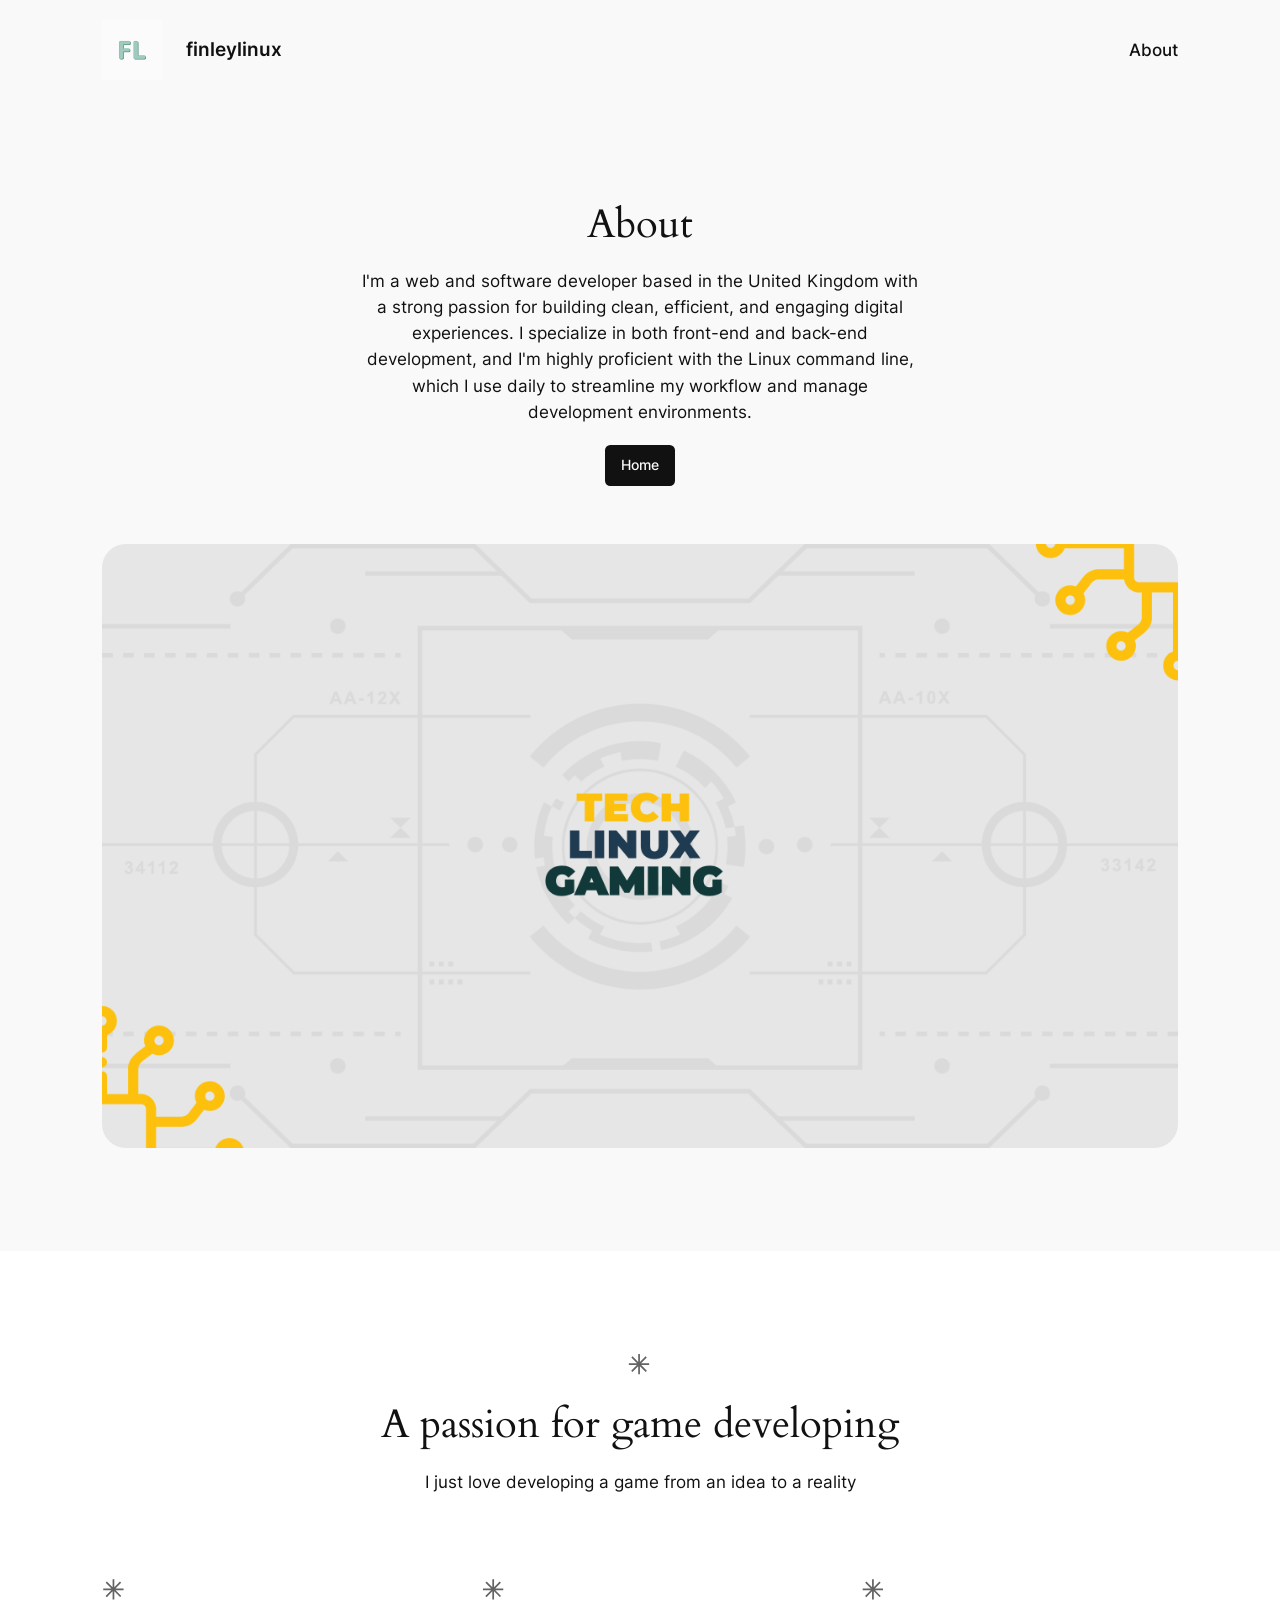
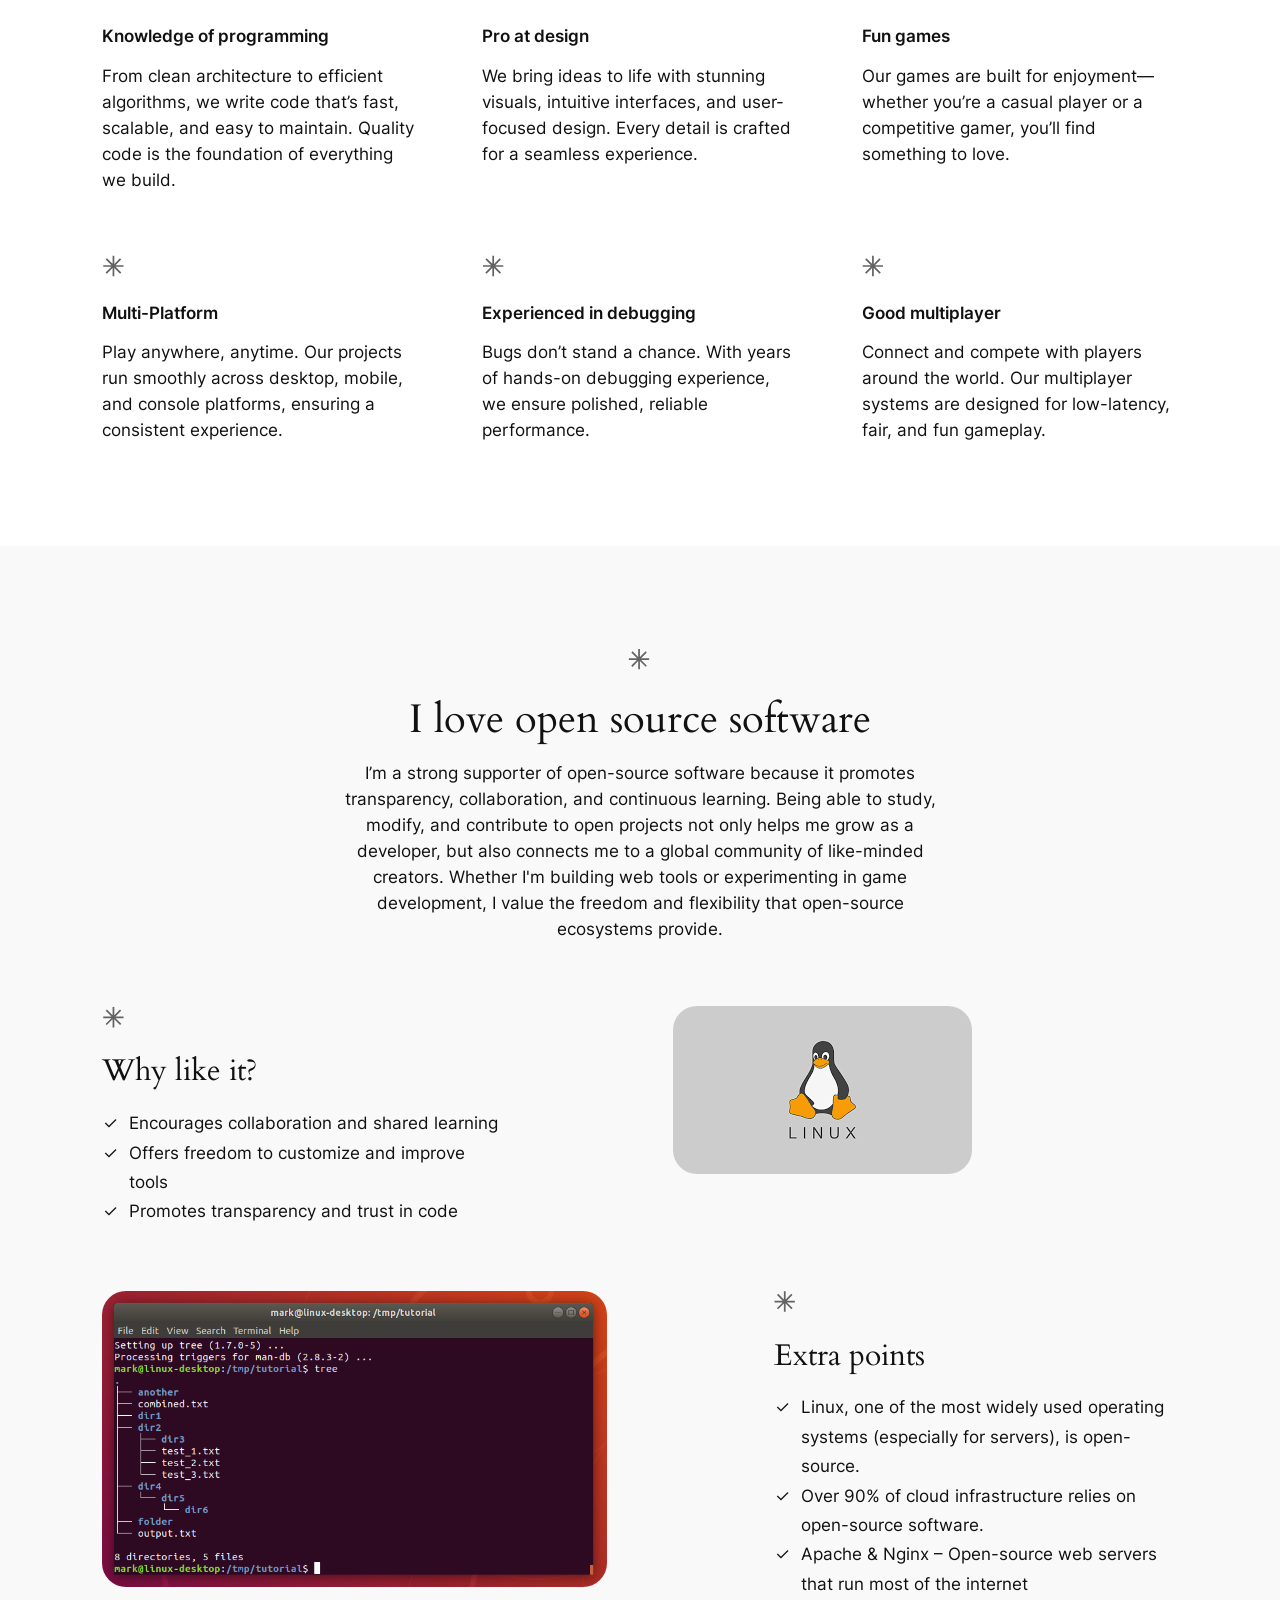
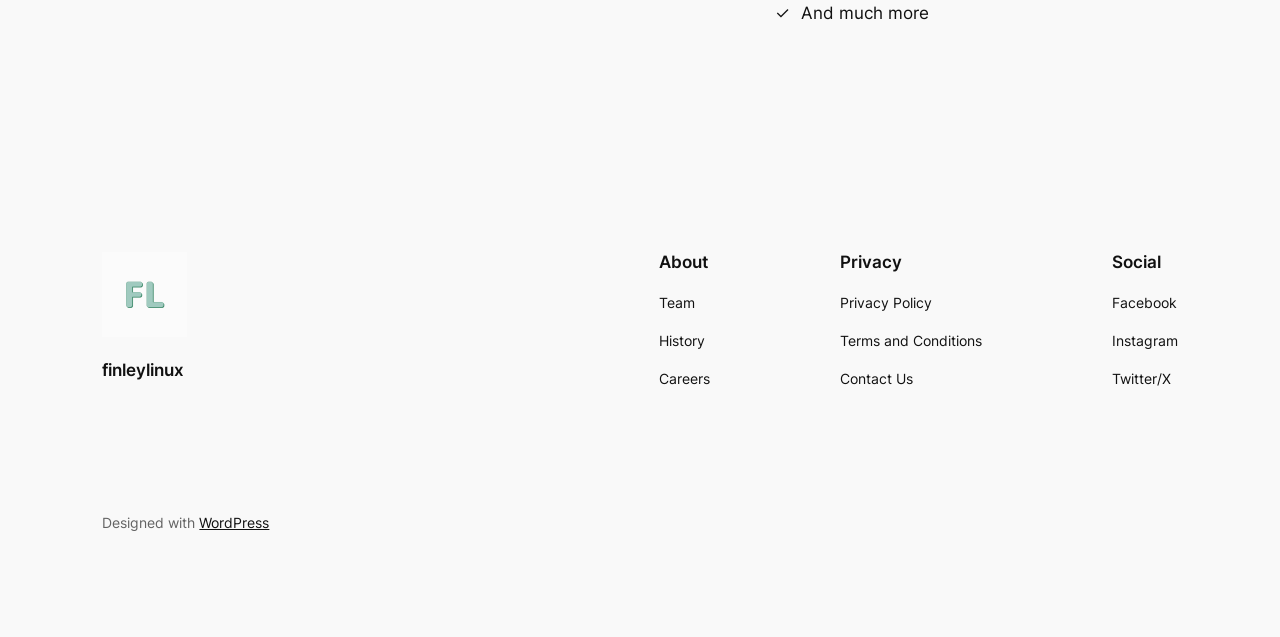
==== commit 281f9a62: "Update index.html" ====
--- a/about/index.html
+++ b/about/index.html
@@ -379,7 +379,7 @@
 
 
 <div class="wp-block-buttons is-content-justification-center is-layout-flex wp-container-core-buttons-is-layout-a89b3969 wp-block-buttons-is-layout-flex">
-<div class="wp-block-button"><a class="wp-block-button__link wp-element-button">Learn More</a></div>
+<div class="wp-block-button"><a class="wp-block-button__link wp-element-button">Home</a></div>
 </div>
 
 
@@ -485,11 +485,13 @@
 <div class="wp-block-group alignfull has-global-padding is-layout-constrained wp-container-core-group-is-layout-d89aad35 wp-block-group-is-layout-constrained" style="margin-top:0;margin-bottom:0;padding-top:var(--wp--preset--spacing--50);padding-right:var(--wp--preset--spacing--50);padding-bottom:var(--wp--preset--spacing--50);padding-left:var(--wp--preset--spacing--50)">
 <div class="wp-block-group alignwide has-global-padding is-layout-constrained wp-container-core-group-is-layout-19e250f3 wp-block-group-is-layout-constrained">
 <div class="wp-block-group is-vertical is-content-justification-center is-layout-flex wp-container-core-group-is-layout-6329a8f3 wp-block-group-is-layout-flex">
-<h2 class="wp-block-heading has-text-align-center is-style-asterisk">Want to learn Linux?</h2>
-
-
-
-<p class="has-text-align-center">Start your journey into the world of open-source computing — no experience needed at <a href="https://ubuntu.com/tutorials/command-line-for-beginners">https://ubuntu.com/tutorials/command-line-for-beginners</a></p>
+<h2 class="wp-block-heading has-text-align-center is-style-asterisk">I love open source software</h2>
+
+
+
+<p class="has-text-align-center">I’m a strong supporter of open-source software because it promotes transparency, collaboration, and continuous learning. 
+Being able to study, modify, and contribute to open projects not only helps me grow as a developer, but also connects me to a global community of like-minded creators. 
+Whether I'm building web tools or experimenting in game development, I value the freedom and flexibility that open-source ecosystems provide.</p>
 </div>
 
 
@@ -500,20 +502,20 @@
 
 <div class="wp-block-columns alignwide is-layout-flex wp-container-core-columns-is-layout-d1c656ed wp-block-columns-is-layout-flex">
 <div class="wp-block-column is-vertically-aligned-center is-layout-flow wp-block-column-is-layout-flow" style="flex-basis:40%">
-<h3 class="wp-block-heading is-style-asterisk">Why learn Linux?</h3>
+<h3 class="wp-block-heading is-style-asterisk">Why like it?</h3>
 
 
 
 <ul style="line-height:1.75" class="wp-block-list is-style-checkmark-list">
-<li>Careers in IT, DevOps, and Cybersecurity</li>
-
-
-
-<li>Mastery of command-line tools and scripting</li>
-
-
-
-<li>Better understanding of how computers actually work</li>
+<li>Encourages collaboration and shared learning</li>
+
+
+
+<li>Offers freedom to customize and improve tools</li>
+
+
+
+<li>Promotes transparency and trust in code</li>
 </ul>
 </div>
 
@@ -538,20 +540,20 @@
 
 
 <div class="wp-block-column is-vertically-aligned-center is-layout-flow wp-block-column-is-layout-flow" style="flex-basis:40%">
-<h3 class="wp-block-heading is-style-asterisk">What youll learn</h3>
+<h3 class="wp-block-heading is-style-asterisk">Extra points</h3>
 
 
 
 <ul style="line-height:1.75" class="wp-block-list is-style-checkmark-list">
-<li>Basic Linux concepts and terminology</li>
-
-
-
-<li>How to use the terminal and run commands</li>
-
-
-
-<li>File systems and directory navigation</li>
+<li>Linux, one of the most widely used operating systems (especially for servers), is open-source.</li>
+
+
+
+<li>Over 90% of cloud infrastructure relies on open-source software.</li>
+
+
+
+<li>Apache & Nginx – Open-source web servers that run most of the internet</li>
 
 
 
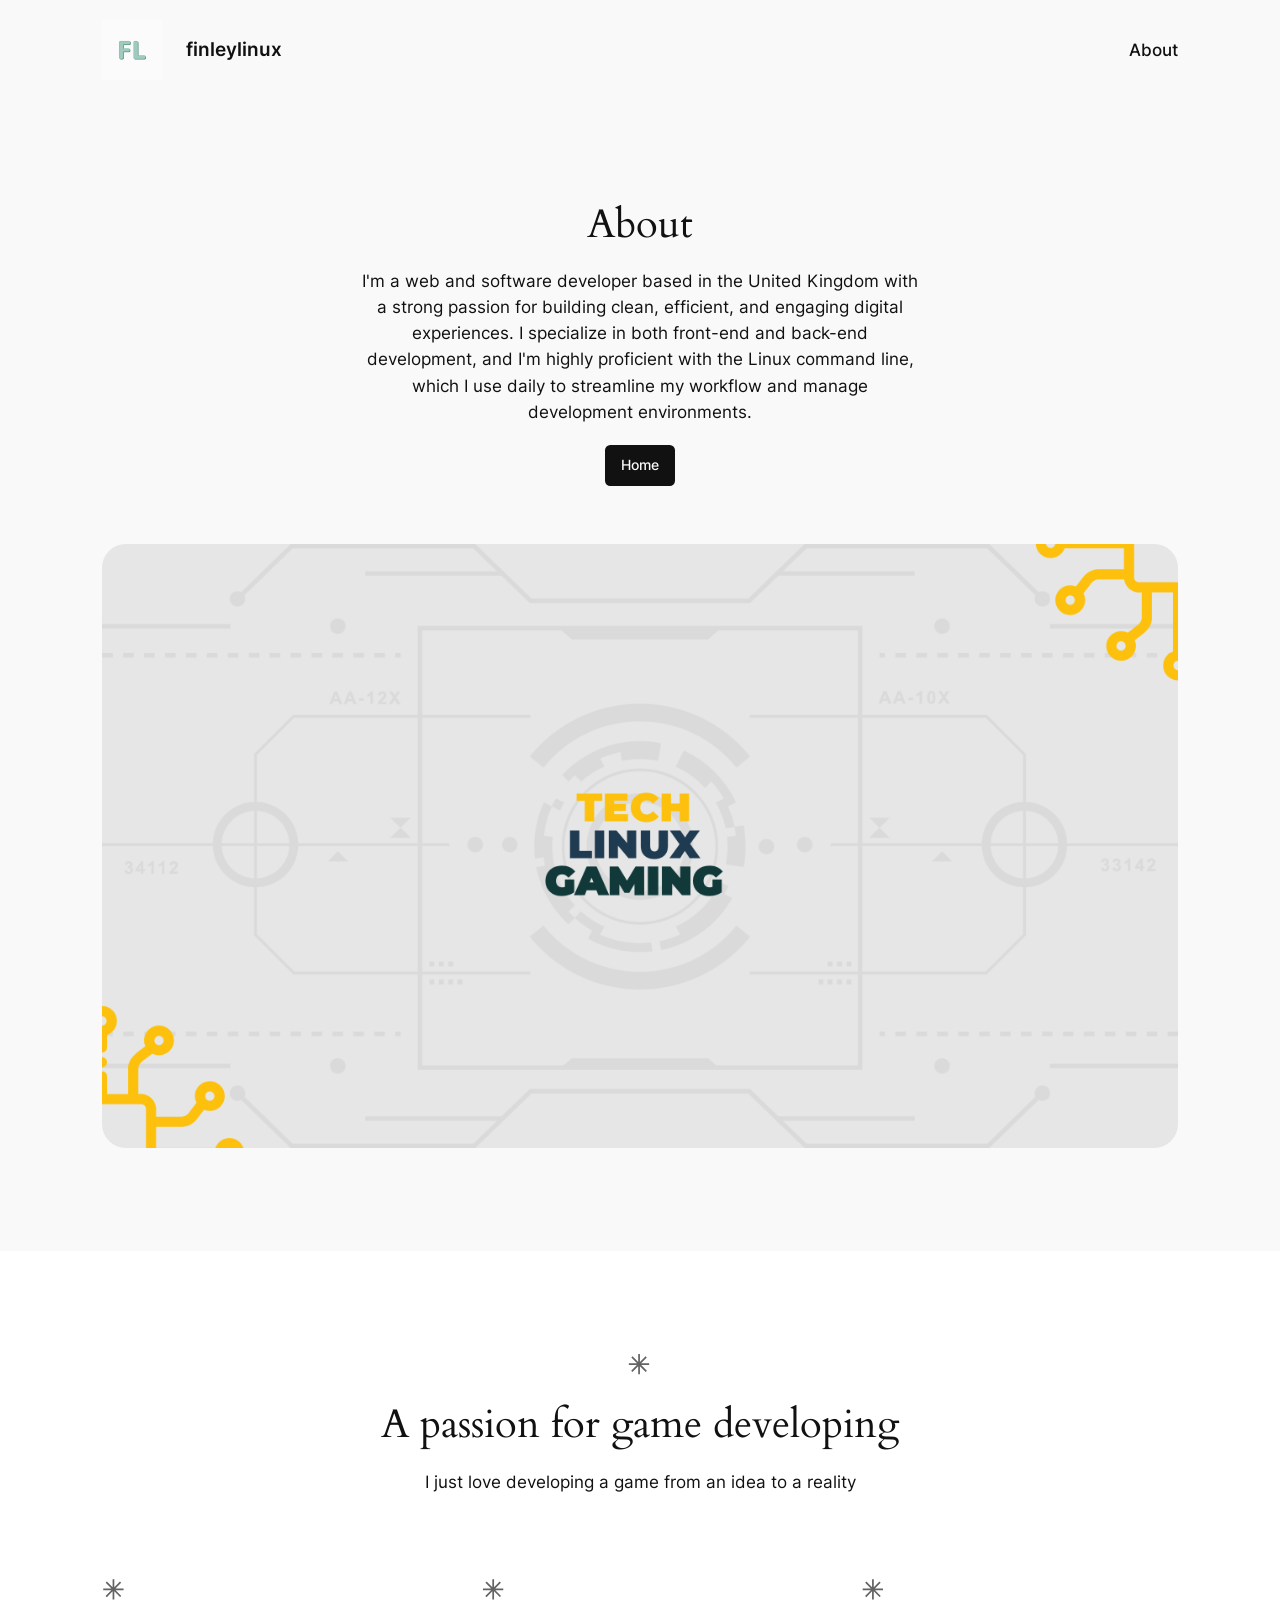
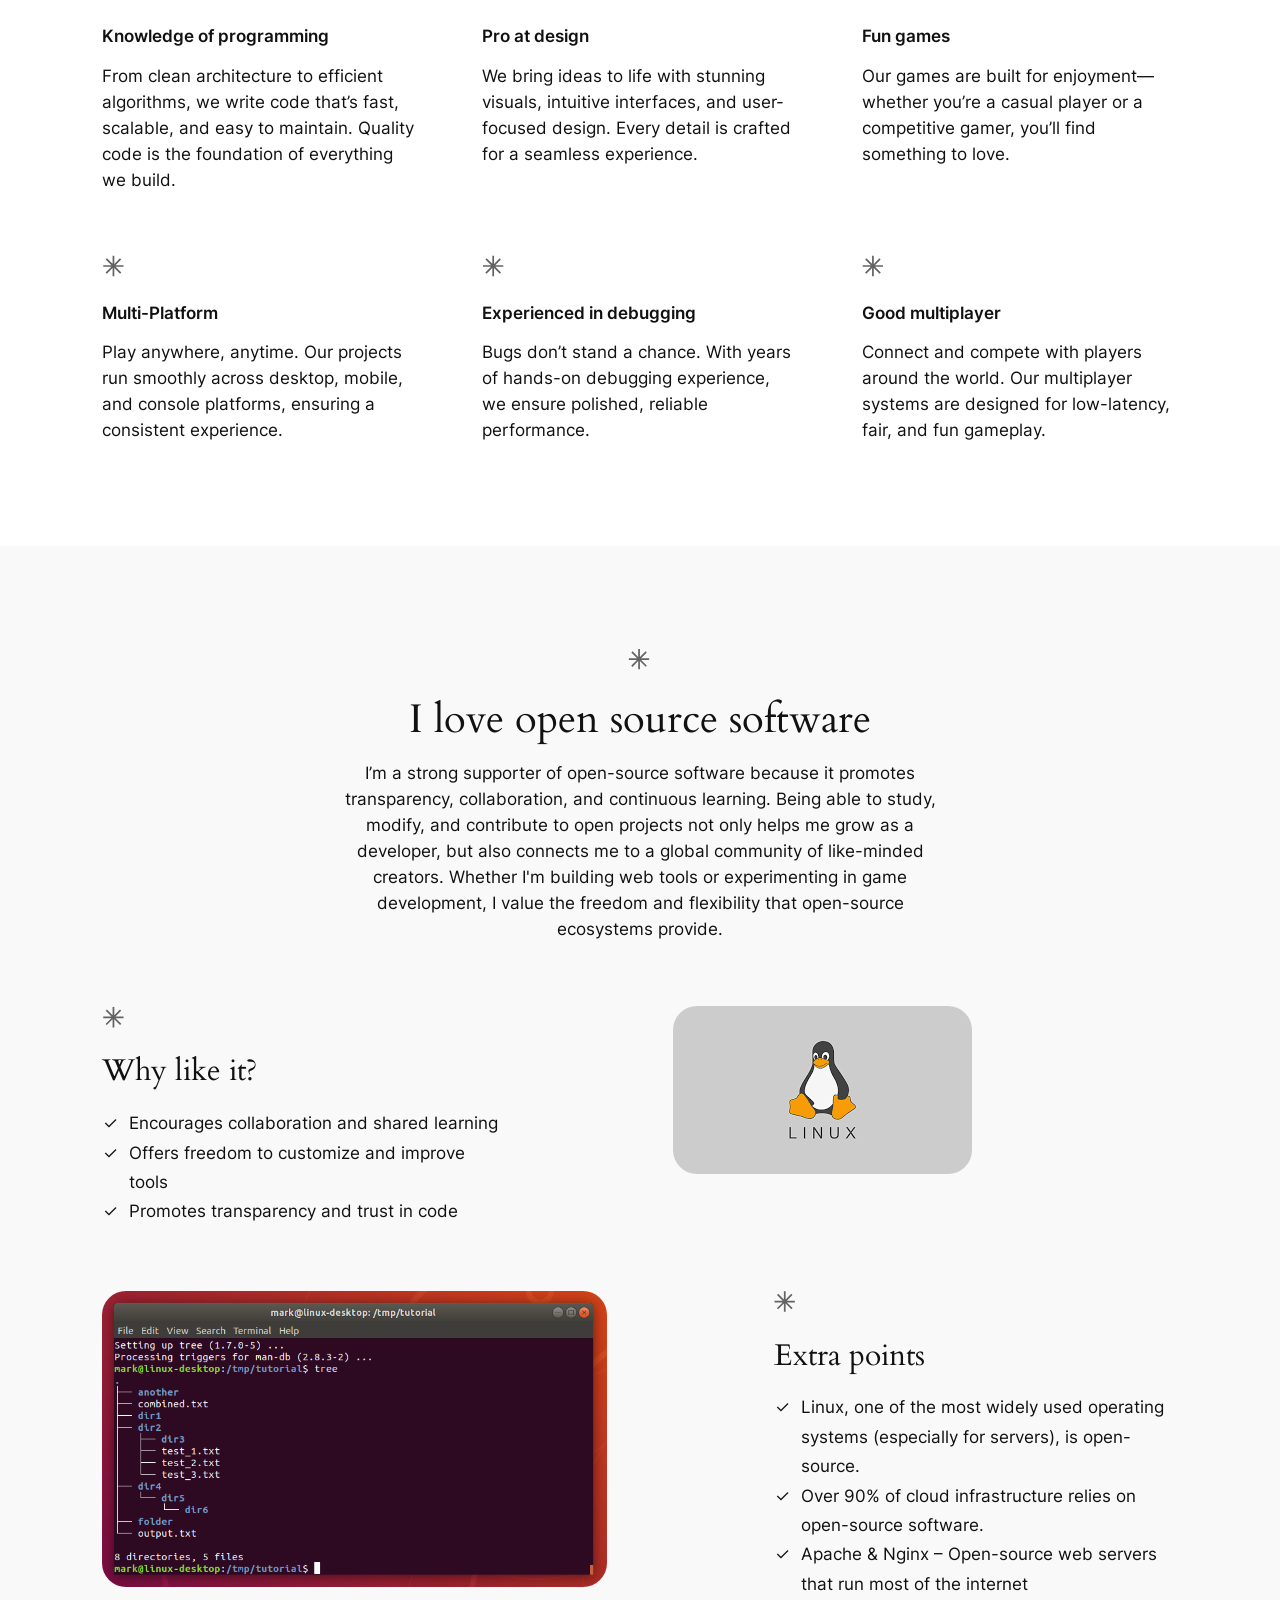
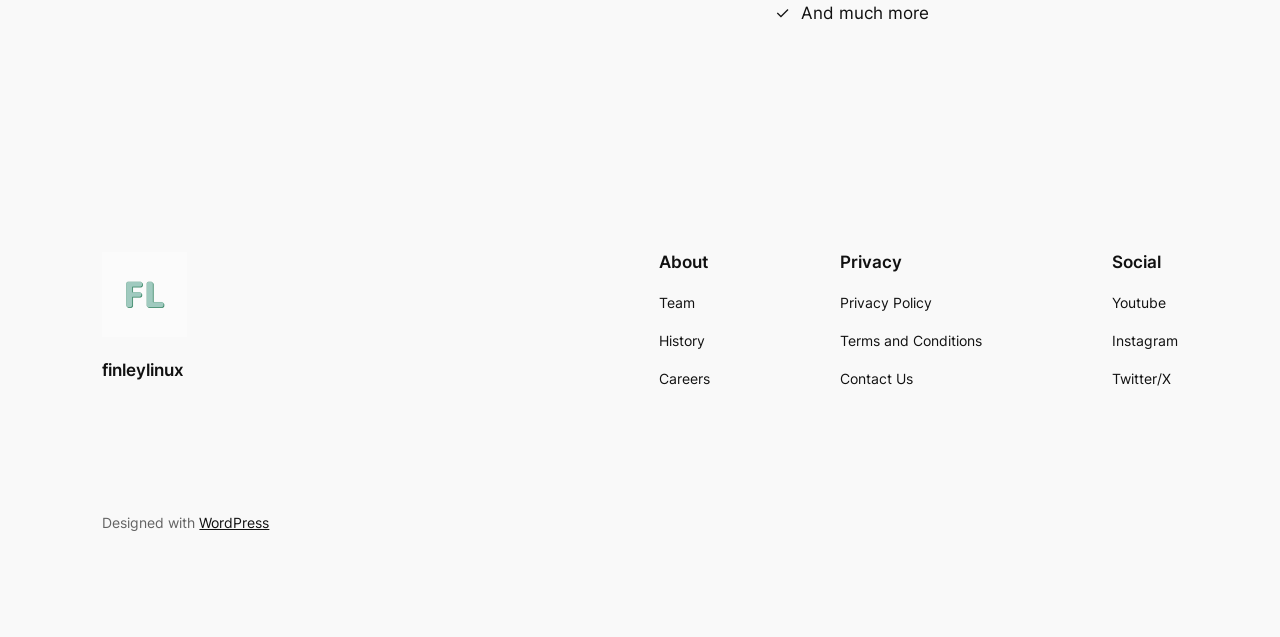
==== commit 29068ba3: "Added youtube link on about page" ====
--- a/about/index.html
+++ b/about/index.html
@@ -379,7 +379,7 @@
 
 
 <div class="wp-block-buttons is-content-justification-center is-layout-flex wp-container-core-buttons-is-layout-a89b3969 wp-block-buttons-is-layout-flex">
-<div class="wp-block-button"><a class="wp-block-button__link wp-element-button">Home</a></div>
+<div class="wp-block-button"><a class="wp-block-button__link wp-element-button"href="/">Home</a></div>
 </div>
 
 
@@ -570,10 +570,10 @@
 <div class="wp-block-group has-global-padding is-layout-constrained wp-block-group-is-layout-constrained" style="padding-top:var(--wp--preset--spacing--50);padding-bottom:var(--wp--preset--spacing--50)">
 <div class="wp-block-columns alignwide is-layout-flex wp-container-core-columns-is-layout-28f84493 wp-block-columns-is-layout-flex">
 <div class="wp-block-column is-layout-flow wp-block-column-is-layout-flow" style="flex-basis:30%">
-<div class="wp-block-group is-vertical is-layout-flex wp-container-core-group-is-layout-fe9cc265 wp-block-group-is-layout-flex"><div class="wp-block-site-logo"><a href="https://finleypowers12.wordpress.com/" class="custom-logo-link" rel="home" aria-current="page"><img width="85" height="85" src="images/cropped-fl-.png" class="custom-logo" alt="finleylinux" decoding="async" srcset="images/cropped-fl-_3.png 85w, images/cropped-fl-_8.png 170w, images/cropped-fl-_6.png 150w" sizes="(max-width: 85px) 100vw, 85px" data-attachment-id="4" data-permalink="https://finleypowers12.wordpress.com/?attachment_id=4" data-orig-file="https://finleypowers12.wordpress.com/wp-content/uploads/2025/05/cropped-fl-.png" data-orig-size="512,512" data-comments-opened="1" data-image-meta="{" aperture":"0","credit":"","camera":"","caption":"","created_timestamp":"0","copyright":"","focal_length":"0","iso":"0","shutter_speed":"0","title":"","orientation":"0"}"="" data-image-title="FL-" data-image-description="<p>https://finleypowers12.wordpress.com/wp-content/uploads/2025/05/cropped-fl-.png</p>
+<div class="wp-block-group is-vertical is-layout-flex wp-container-core-group-is-layout-fe9cc265 wp-block-group-is-layout-flex"><div class="wp-block-site-logo"><a href="/" class="custom-logo-link" rel="home" aria-current="page"><img width="85" height="85" src="images/cropped-fl-.png" class="custom-logo" alt="finleylinux" decoding="async" srcset="images/cropped-fl-_3.png 85w, images/cropped-fl-_8.png 170w, images/cropped-fl-_6.png 150w" sizes="(max-width: 85px) 100vw, 85px" data-attachment-id="4" data-permalink="https://finleypowers12.wordpress.com/?attachment_id=4" data-orig-file="https://finleypowers12.wordpress.com/wp-content/uploads/2025/05/cropped-fl-.png" data-orig-size="512,512" data-comments-opened="1" data-image-meta="{" aperture":"0","credit":"","camera":"","caption":"","created_timestamp":"0","copyright":"","focal_length":"0","iso":"0","shutter_speed":"0","title":"","orientation":"0"}"="" data-image-title="FL-" data-image-description="<p>https://finleypowers12.wordpress.com/wp-content/uploads/2025/05/cropped-fl-.png</p>
 " data-image-caption="" data-medium-file="https://finleypowers12.wordpress.com/wp-content/uploads/2025/05/cropped-fl-.png?w=300" data-large-file="https://finleypowers12.wordpress.com/wp-content/uploads/2025/05/cropped-fl-.png?w=512"></a></div>
 
-<p class="wp-block-site-title has-medium-font-size"><a href="https://finleypowers12.wordpress.com" target="_self" rel="home" aria-current="page">finleylinux</a></p>
+<p class="wp-block-site-title has-medium-font-size"><a href="/" target="_self" rel="home" aria-current="page">finleylinux</a></p>
 
 </div>
 </div>
@@ -611,7 +611,7 @@
 
 
 
-<div class="wp-block-group is-vertical is-layout-flex wp-container-core-group-is-layout-ea0cb840 wp-block-group-is-layout-flex"><nav style="font-style:normal;font-weight:400;" class="has-small-font-size  is-vertical wp-block-navigation is-layout-flex wp-container-core-navigation-is-layout-ea0cb840 wp-block-navigation-is-layout-flex" aria-label="Social Media Social Media"><ul style="font-style:normal;font-weight:400;" class="wp-block-navigation__container has-small-font-size  is-vertical wp-block-navigation has-small-font-size" aria-label="Social Media"><li class="has-small-font-size wp-block-navigation-item wp-block-navigation-link"><a class="wp-block-navigation-item__content" href="#"><span class="wp-block-navigation-item__label">Facebook</span></a></li><li class="has-small-font-size wp-block-navigation-item wp-block-navigation-link"><a class="wp-block-navigation-item__content" href="#"><span class="wp-block-navigation-item__label">Instagram</span></a></li><li class="has-small-font-size wp-block-navigation-item wp-block-navigation-link"><a class="wp-block-navigation-item__content" href="#"><span class="wp-block-navigation-item__label">Twitter/X</span></a></li></ul></nav></div>
+<div class="wp-block-group is-vertical is-layout-flex wp-container-core-group-is-layout-ea0cb840 wp-block-group-is-layout-flex"><nav style="font-style:normal;font-weight:400;" class="has-small-font-size  is-vertical wp-block-navigation is-layout-flex wp-container-core-navigation-is-layout-ea0cb840 wp-block-navigation-is-layout-flex" aria-label="Social Media Social Media"><ul style="font-style:normal;font-weight:400;" class="wp-block-navigation__container has-small-font-size  is-vertical wp-block-navigation has-small-font-size" aria-label="Social Media"><li class="has-small-font-size wp-block-navigation-item wp-block-navigation-link"><a class="wp-block-navigation-item__content" href="https://www.youtube.com/@finleylinux"><span class="wp-block-navigation-item__label">Youtube</span></a></li><li class="has-small-font-size wp-block-navigation-item wp-block-navigation-link"><a class="wp-block-navigation-item__content" href="#"><span class="wp-block-navigation-item__label">Instagram</span></a></li><li class="has-small-font-size wp-block-navigation-item wp-block-navigation-link"><a class="wp-block-navigation-item__content" href="#"><span class="wp-block-navigation-item__label">Twitter/X</span></a></li></ul></nav></div>
 </div>
 </div>
 </div>
@@ -756,8 +756,8 @@
 														<li class="actnbr-signup"><a href="https://wordpress.com/start/">Sign up</a></li>
 							<li class="actnbr-login"><a href="https://wordpress.com/log-in?redirect_to=https%3A%2F%2Ffinleypowers12.wordpress.com%2F2025%2F05%2F04%2Fhello-world%2F&signup_flow=account">Log in</a></li>
 															<li class="flb-report">
-									<a href="https://wordpress.com/abuse/?report_url=https://finleypowers12.wordpress.com" target="_blank" rel="noopener noreferrer">
-										Report this content									</a>
+									<a href="https://www.youtube.com/@finleylinux" target="_blank" rel="noopener noreferrer">
+										My Youtube								</a>
 								</li>
 															<li class="actnbr-reader">
 									<a href="https://wordpress.com/reader/feeds/169201941">
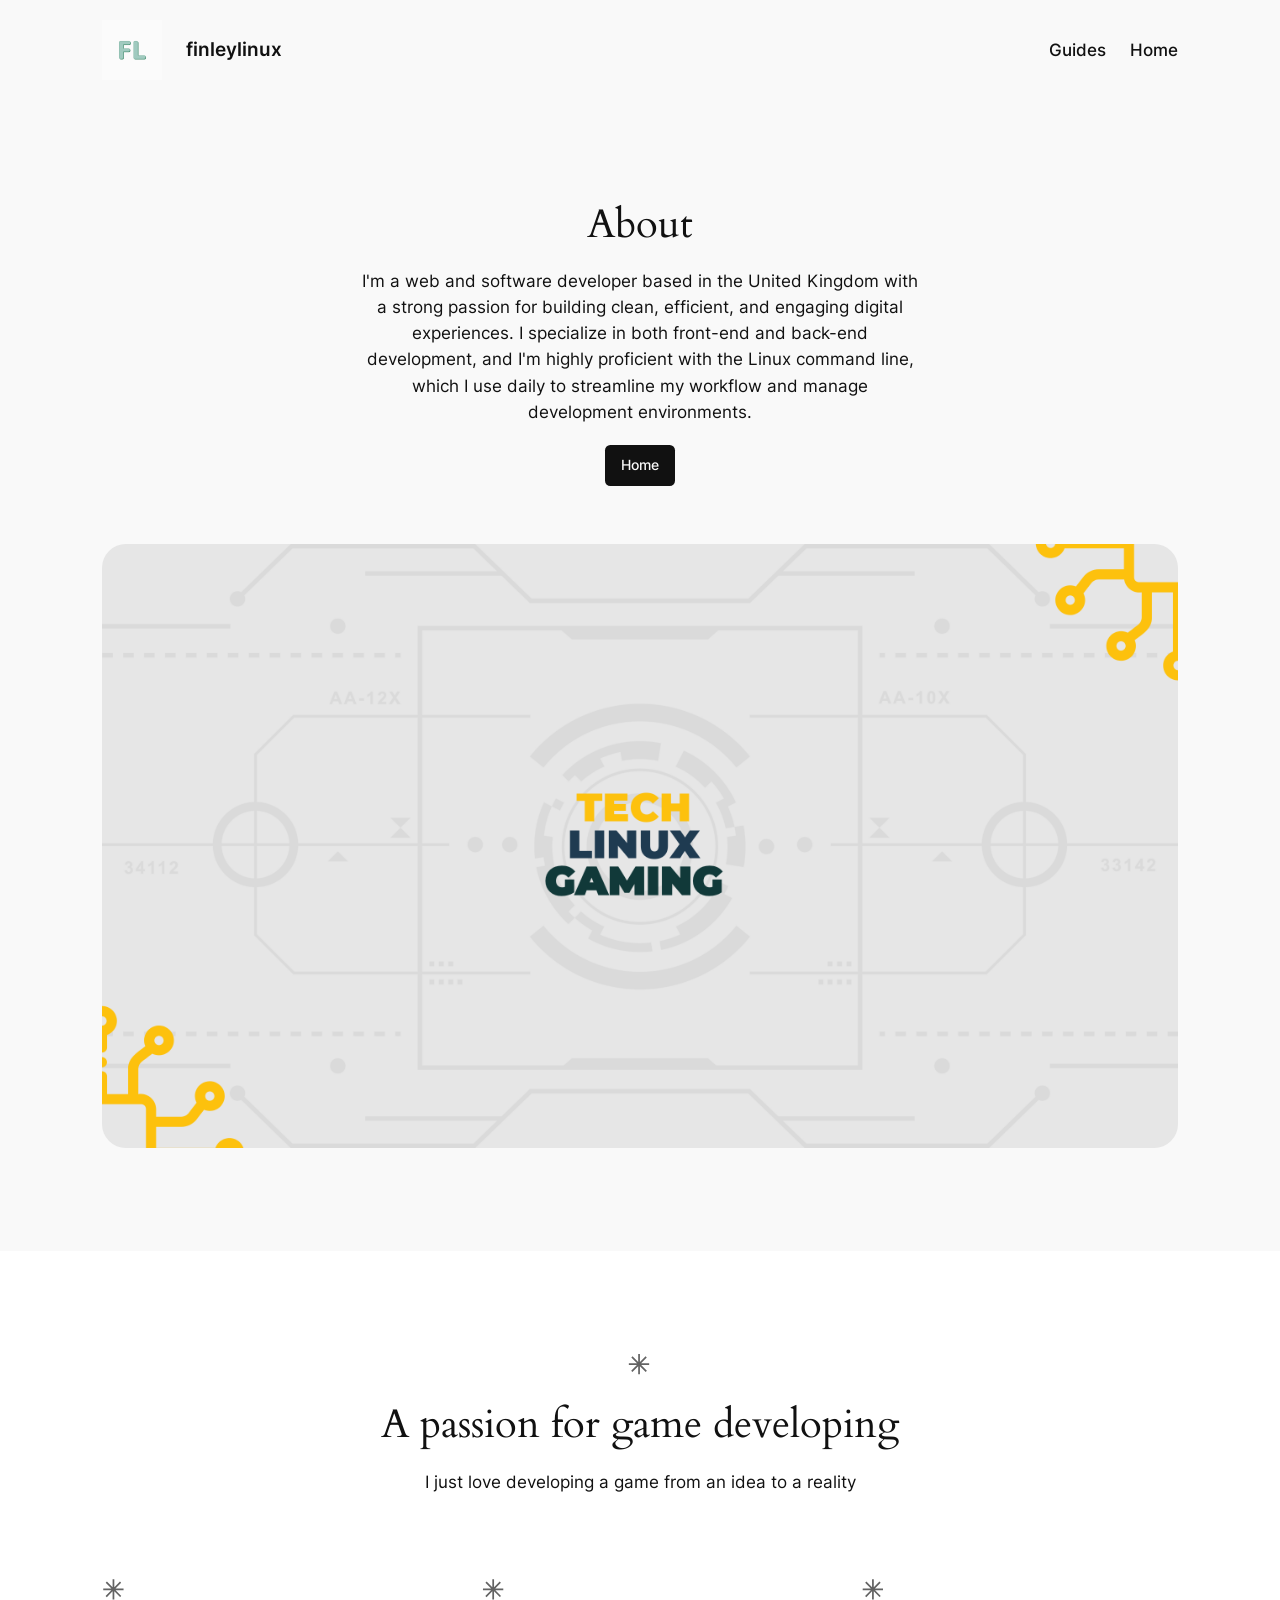
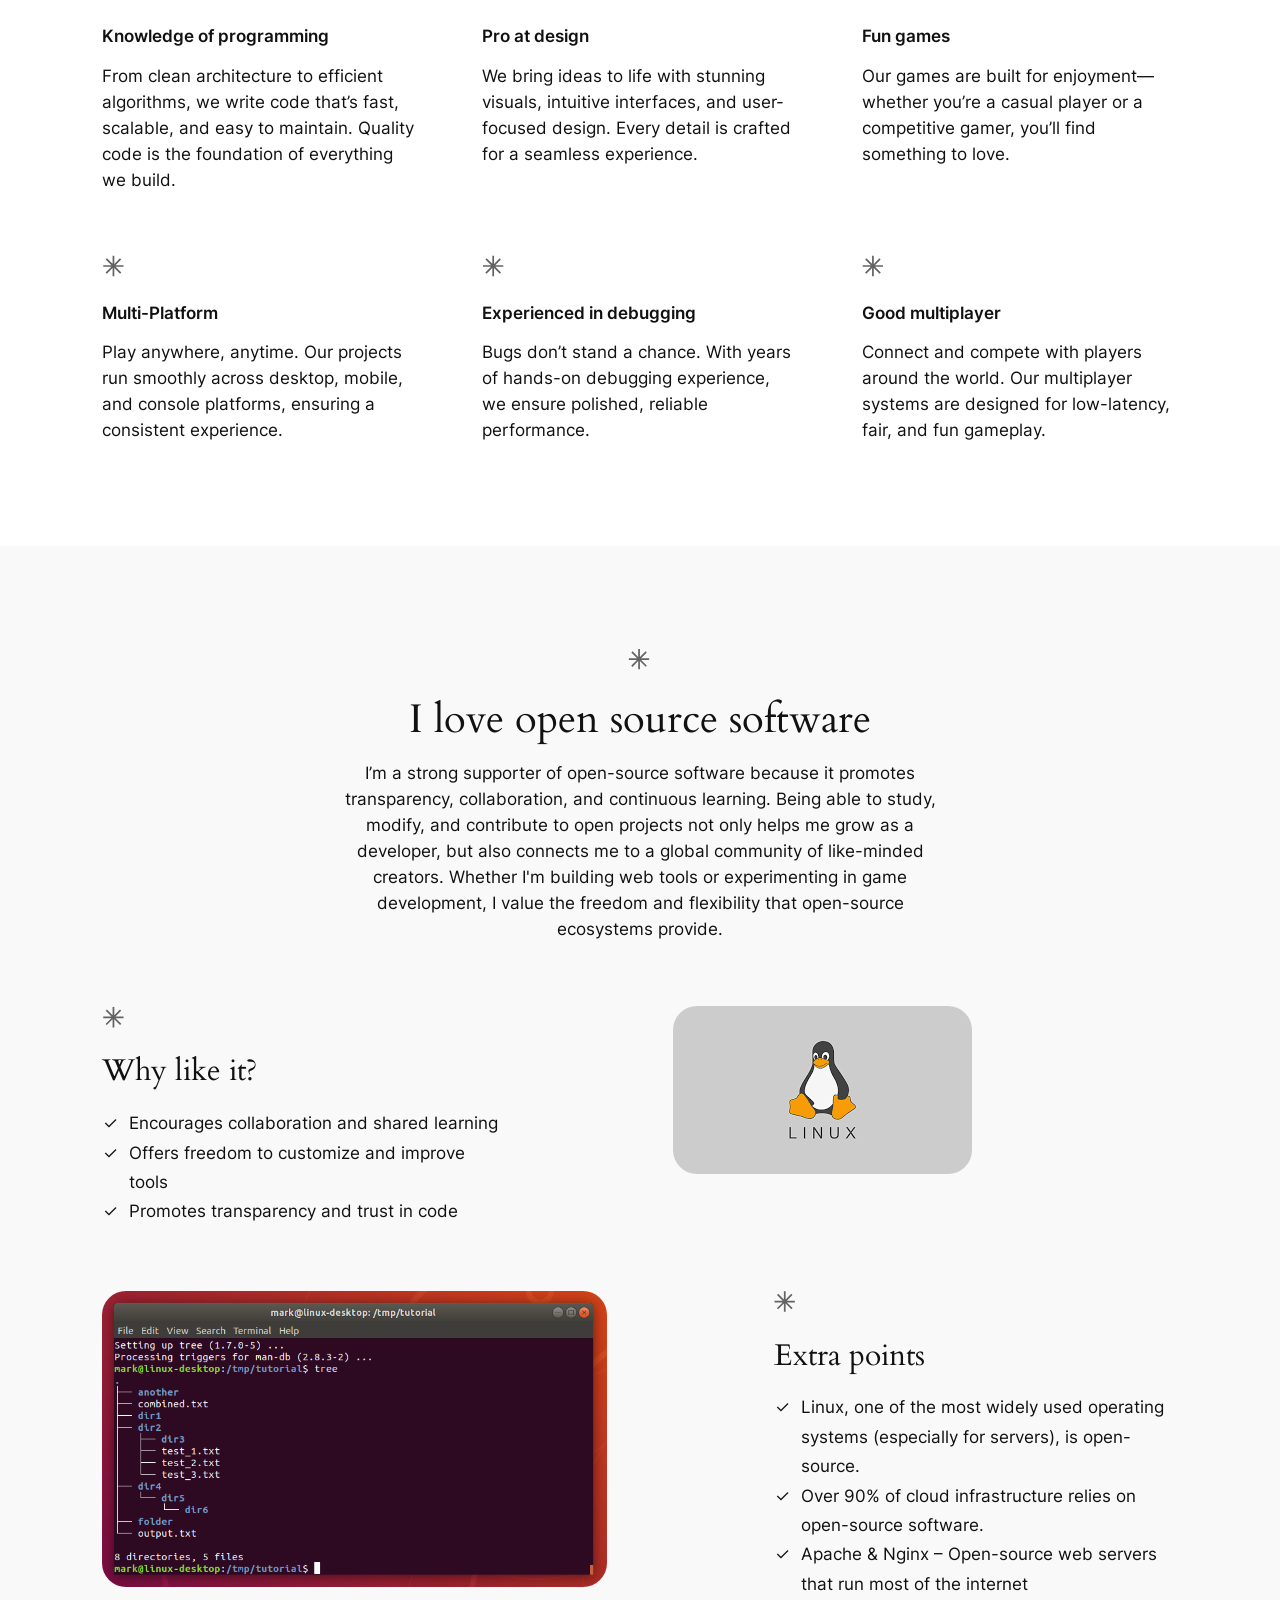
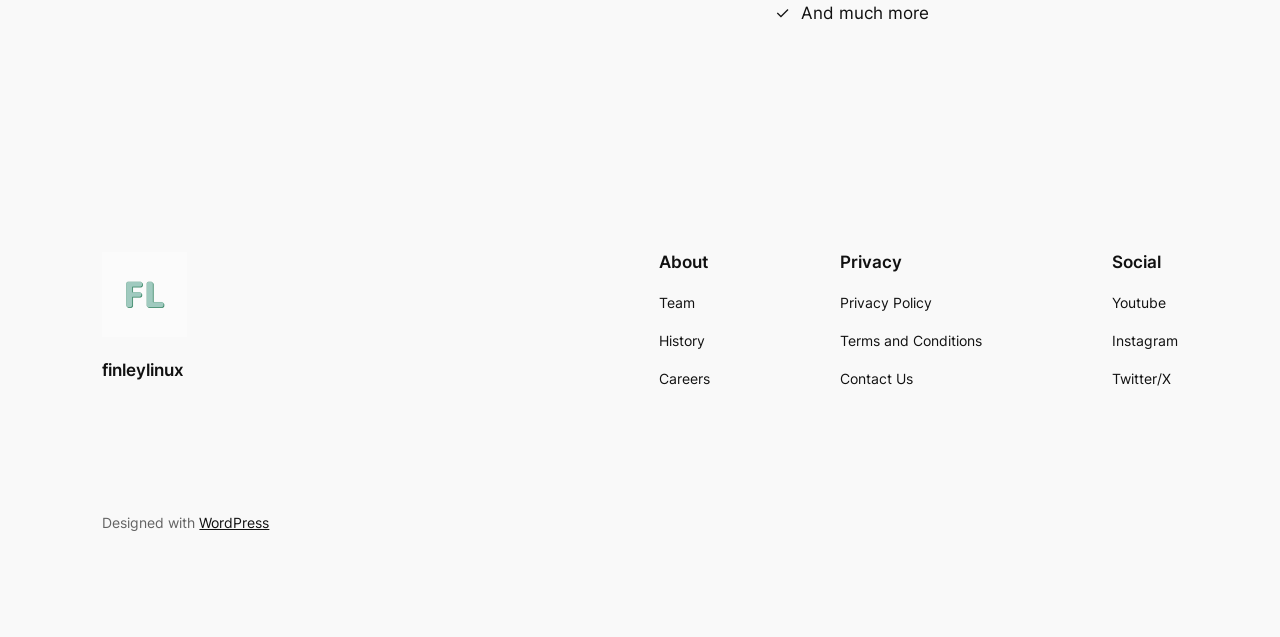
==== commit fa121d44: "Added better structure" ====
--- a/about/index.html
+++ b/about/index.html
@@ -345,7 +345,8 @@
 						<div class="wp-block-navigation__responsive-dialog" data-wp-bind--aria-modal="state.ariaModal" data-wp-bind--aria-label="state.ariaLabel" data-wp-bind--role="state.roleAttribute">
 							<button aria-label="Close menu" class="wp-block-navigation__responsive-container-close" data-wp-on-async--click="actions.closeMenuOnClick"><svg xmlns="http://www.w3.org/2000/svg" viewBox="0 0 24 24" width="24" height="24" aria-hidden="true" focusable="false"><path d="m13.06 12 6.47-6.47-1.06-1.06L12 10.94 5.53 4.47 4.47 5.53 10.94 12l-6.47 6.47 1.06 1.06L12 13.06l6.47 6.47 1.06-1.06L13.06 12Z"></path></svg></button>
 							<div class="wp-block-navigation__responsive-container-content" data-wp-watch="callbacks.focusFirstElement" id="modal-1-content">
-								<ul class="wp-block-navigation__container is-responsive items-justified-right wp-block-navigation"><ul class="wp-block-page-list"><li class="wp-block-pages-list__item wp-block-navigation-item open-on-hover-click"><a class="wp-block-pages-list__item__link wp-block-navigation-item__content" href="/">About</a></li></ul></ul>
+								<ul class="wp-block-navigation__container is-responsive items-justified-right wp-block-navigation"><ul class="wp-block-page-list"><li class="wp-block-pages-list__item wp-block-navigation-item open-on-hover-click"><a class="wp-block-pages-list__item__link wp-block-navigation-item__content" href="/guides">Guides</a></li></ul></ul>
+								<ul class="wp-block-navigation__container is-responsive items-justified-right wp-block-navigation"><ul class="wp-block-page-list"><li class="wp-block-pages-list__item wp-block-navigation-item open-on-hover-click"><a class="wp-block-pages-list__item__link wp-block-navigation-item__content" href="/">Home</a></li></ul></ul>
 							</div>
 						</div>
 					</div>
